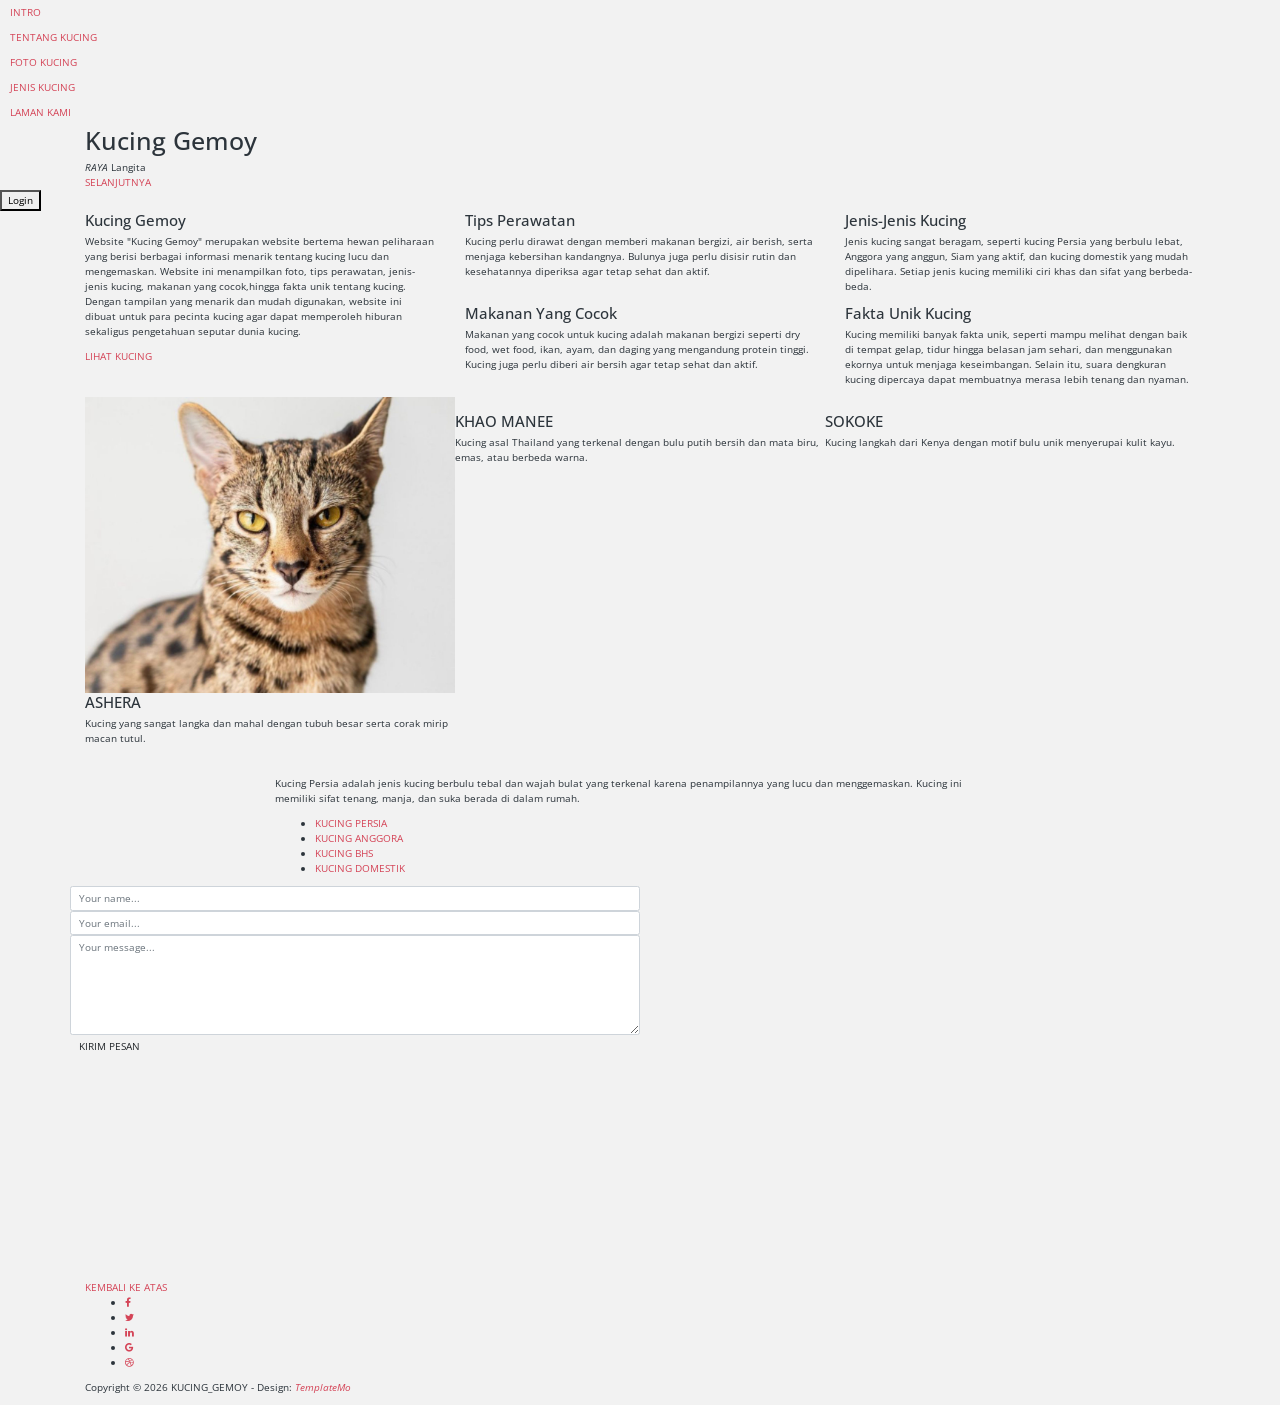
==== index.html @ 41a15242 "Update index.html" ====
<!DOCTYPE html>
<html>
    <head>
        <meta charset="utf-8">
        <meta http-equiv="X-UA-Compatible" content="IE=edge,chrome=1">
        <title>KUCING GEMOY</title>
        <meta name="description" content="">
        <meta name="viewport" content="width=device-width, initial-scale=1">
        <link rel="apple-touch-icon" href="apple-touch-icon.png">

        <link rel="stylesheet" href="css/bootstrap.min.css">
        <link rel="stylesheet" href="css/fontAwesome.css">
        <link rel="stylesheet" href="css/hero-slider.css">
        <link rel="stylesheet" href="css/templatemo-main.css">
        <link rel="stylesheet" href="css/owl-carousel.css">

        <link href="https://fonts.googleapis.com/css?family=Open+Sans:300,400,600,700,800" rel="stylesheet">

        <script src="js/vendor/modernizr-2.8.3-respond-1.4.2.min.js"></script>
    </head>
<!--
Vanilla Template
https://templatemo.com/tm-526-vanilla
-->
<body>

    <div class="fixed-side-navbar">
        <ul class="nav flex-column">
            <li class="nav-item"><a class="nav-link" href="#home"><span>INTRO</span></a></li>
            <li class="nav-item"><a class="nav-link" href="#services"><span>TENTANG KUCING</span></a></li>
            <li class="nav-item"><a class="nav-link" href="#portfolio"><span>FOTO KUCING</span></a></li>
            <li class="nav-item"><a class="nav-link" href="#our-story"><span>JENIS KUCING</span></a></li>
            <li class="nav-item"><a class="nav-link" href="#contact-us"><span>LAMAN KAMI</span></a></li>
        </ul>
    </div>

    <div class="parallax-content baner-content" id="home">
        <div class="container">
            <div class="first-content">
                <h1>Kucing Gemoy</h1>
                <span><em>RAYA</em> Langita </span>
                <div class="primary-button">
                    <a href="#services">SELANJUTNYA</a>
                </div>
            </div>
        </div>
    </div>

    <div id="authArea">
        <button onclick="goLogin()" class="nav-cta">Login</button>
    </div>


    <div class="service-content" id="services">
        <div class="container">
            <div class="row">
                <div class="col-md-4">
                    <div class="left-text">
                        <h4>Kucing Gemoy</h4>
                        <div class="line-dec"></div>
                        <p>Website "Kucing Gemoy" merupakan website bertema hewan peliharaan yang berisi berbagai informasi menarik tentang kucing lucu dan mengemaskan.
                        Website ini menampilkan foto, tips perawatan, jenis-jenis kucing, makanan yang cocok,hingga fakta unik tentang kucing. Dengan tampilan yang menarik dan mudah digunakan,
                        website ini dibuat untuk para pecinta kucing agar dapat memperoleh hiburan sekaligus pengetahuan seputar dunia kucing.</p>

                        <div class="primary-button">
                            <a href="#portfolio">LIHAT KUCING</a>
                        </div>
                    </div>
                </div>
                <div class="col-md-8">
                    <div class="row">
                        <div class="col-md-6">
                            <div class="service-item">
                                <h4>Tips Perawatan</h4>
                                <div class="line-dec"></div>
                                <p>Kucing perlu dirawat dengan memberi makanan bergizi, air berish, serta menjaga kebersihan kandangnya. Bulunya juga perlu disisir rutin dan kesehatannya diperiksa agar tetap sehat dan aktif.</p>
                            </div>
                        </div>
                        <div class="col-md-6">
                            <div class="service-item">
                                <h4>Jenis-Jenis Kucing</h4>
                                <div class="line-dec"></div>
                                <p>Jenis kucing sangat beragam, seperti kucing Persia yang berbulu lebat, Anggora yang anggun, Siam yang aktif, dan kucing domestik yang mudah dipelihara. Setiap jenis kucing memiliki ciri khas dan sifat yang berbeda-beda.</p>
                            </div>
                        </div>
                        <div class="col-md-6">
                            <div class="service-item">
                                <h4>Makanan Yang Cocok</h4>
                                <div class="line-dec"></div>
                                <p>Makanan yang cocok untuk kucing adalah makanan bergizi seperti dry food, wet food, ikan, ayam, dan daging yang mengandung protein tinggi. Kucing juga perlu diberi air bersih agar tetap sehat dan aktif.</p>
                            </div>
                        </div>
                        <div class="col-md-6">
                            <div class="service-item">
                                <h4>Fakta Unik Kucing</h4>
                                <div class="line-dec"></div>
                                <p>Kucing memiliki banyak fakta unik, seperti mampu melihat dengan baik di tempat gelap, tidur hingga belasan jam sehari, dan menggunakan ekornya untuk menjaga keseimbangan. Selain itu, suara dengkuran kucing dipercaya dapat membuatnya merasa lebih tenang dan nyaman.</p>
                            </div>
                        </div>
                    </div>
                </div>                
            </div>
        </div>
    </div>

    
    <div class="parallax-content projects-content" id="portfolio">
        <div class="container">
            <div class="row">
                <div class="col-md-12">
                    <div id="owl-testimonials" class="owl-carousel owl-theme">
                        <div class="item">
                            <div class="testimonials-item">
                                <a href="1st-big-item.jpg" data-lightbox="image-1"><img src="1st-item.jpg" alt=""></a>
                                <div class="text-content">
                                    <h4>ASHERA</h4>
                                    <span>Kucing yang sangat langka dan mahal dengan tubuh besar serta corak mirip macan tutul.</span>
                                </div>
                            </div>
                        </div>
                        <div class="item">
                            <div class="testimonials-item">
                                <a href="img/2nd-big-item.jpg" data-lightbox="image-1"><img src="img/2nd-item.jpg" alt=""></a>
                                <div class="text-content">
                                    <h4>KHAO MANEE</h4>
                                    <span>Kucing asal Thailand yang terkenal dengan bulu putih bersih dan mata biru, emas, atau berbeda warna.</span>
                                </div>
                            </div>
                        </div>
                        <div class="item">
                            <div class="testimonials-item">
                                <a href="img/3rd-big-item.jpg" data-lightbox="image-1"><img src="img/3rd-item.jpg" alt=""></a>
                                <div class="text-content">
                                    <h4>SOKOKE</h4>
                                    <span>Kucing langkah dari Kenya dengan motif bulu unik menyerupai kulit kayu.</span>
                                </div>
                            </div>
                        </div>
                        <div class="item">
                            <div class="testimonials-item">
                                <a href="img/4th-big-item.jpg" data-lightbox="image-1"><img src="img/4th-item.jpg" alt=""></a>
                                <div class="text-content">
                                    <h4>MERAH KALIMANTAN</h4>
                                    <span>Kucing liar endemik Kalimantan dengan bulu merah kecoklatan. Termasuk salah satu kucing paling langka di dunia dan sangat jarang terlihat.</span>
                                </div>
                            </div>
                        </div>
                        <div class="item">
                            <div class="testimonials-item">
                                <a href="img/5th-big-item.jpg" data-lightbox="image-1"><img src="img/5th-item.jpg" alt=""></a>
                                <div class="text-content">
                                    <h4>BUSOK RAAS</h4>
                                    <span>Kucing langka dari Pulau Raas, Madura. Ciri khasnya berbulu abu-abu kebiruan dan populasinya sangat sedikit.</span>
                                </div>
                            </div>
                        </div>
                        <div class="item">
                            <div class="testimonials-item">
                                <a href="img/6th-big-item.jpg" data-lightbox="image-1"><img src="img/6th-item.jpg" alt=""></a>
                                <div class="text-content">
                                    <h4>TURKISH VAN</h4>
                                    <span>Kucing asal Turki yang dikenal suka bermain air dan memiliki pola warna khas.</span>
                                </div>
                            </div>
                        </div>
                        <div class="item">
                            <div class="testimonials-item">
                                <a href="img/2nd-big-item.jpg" data-lightbox="image-1"><img src="img/2nd-item.jpg" alt=""></a>
                                <div class="text-content">
                                    <h4>KHAO MANEE</h4>
                                    <span>Kucing asal Thailand yang terkenal dengan bulu putih bersih dan mata biru, emas, atau berbeda warna.</span>
                                </div>
                            </div>
                        </div>
                        <div class="item">
                            <div class="testimonials-item">
                                <a href="img/1st-big-item.jpg" data-lightbox="image-1"><img src="img/1st-item.jpg" alt=""></a>
                                <div class="text-content">
                                    <h4>ASHERA</h4>
                                    <span>Kucing yang sangat langka dan mahal dengan tubuh besar serta corak mirip macan tutul.</span>
                                </div>
                            </div>
                        </div>
                    </div>
                </div>
            </div>
        </div>
    </div>


    <div class="tabs-content" id="our-story">
        <div class="container">
            <div class="row">
                <div class="col-md-8 mx-auto">
                    <div class="wrapper">
                    <section id="first-tab-group" class="tabgroup">
                      <div id="tab1">
                        <img src="img/1st-tab.jpg" alt="">
                        <p>Kucing Persia adalah jenis kucing berbulu tebal dan wajah bulat yang terkenal karena penampilannya yang lucu dan menggemaskan. Kucing ini memiliki sifat tenang, manja, dan suka berada di dalam rumah.</p>
                      </div>
                      <div id="tab2">
                        <img src="img/2nd-tab.jpg" alt="">
                        <p>Kucing Anggora adalah jenis kucing yang terkenal dengan bulunya yang panjang, halus, dan tubuhnya yang anggun. Kucing ini memiliki sifat aktif, manja, dan suka bermain sehingga banyak disukai pecinta kucing.</p>
                      </div>
                      <div id="tab3">
                        <img src="img/3rd-tab.jpg" alt="">
                        <p>Kucing ras British Shorthair adalah kucing berbadan gemuk dengan bulu pendek, tebal, dan wajah bulat yang menggemaskan. Kucing ini dikenal tenang, ramah, dan cocok dipelihara di rumah.</p>
                      </div>
                      <div id="tab4">
                        <img src="img/4th-tab.jpg" alt="">
                        <p>Kucing Domestik adalah kucing yang paling sering dipelihara di rumah dan memiliki berbagai warna serta pola bulu. Kucing ini dikenal aktif, mudah beradaptasi, dan ramah dengan manusia.</p>
                      </div>
                    </section>
                    <ul class="tabs clearfix" data-tabgroup="first-tab-group">
                      <li><a href="#tab1" class="active">KUCING PERSIA</a></li>
                      <li><a href="#tab2">KUCING ANGGORA</a></li>
                      <li><a href="#tab3">KUCING BHS</a></li>
                      <li><a href="#tab4">KUCING DOMESTIK</a></li>
                    </ul>
                    </div>
                </div>
            </div>
        </div>
    </div>


    <div class="parallax-content contact-content" id="contact-us">
        <div class="container">
            <div class="row">
                <div class="col-md-6">
                    <div class="contact-form">
                        <div class="row">
                            <form id="contact" action="" method="post">
                                <div class="row">
                                    <div class="col-md-12">
                                      <fieldset>
                                        <input name="name" type="text" class="form-control" id="name" placeholder="Your name..." required="">
                                      </fieldset>
                                    </div>
                                    <div class="col-md-12">
                                      <fieldset>
                                        <input name="email" type="email" class="form-control" id="email" placeholder="Your email..." required="">
                                      </fieldset>
                                    </div>
                                    <div class="col-md-12">
                                      <fieldset>
                                        <textarea name="message" rows="6" class="form-control" id="message" placeholder="Your message..." required=""></textarea>
                                      </fieldset>
                                    </div>
                                    <div class="col-md-12">
                                      <fieldset>
                                        <button type="submit" id="form-submit" class="btn">KIRIM PESAN</button>
                                      </fieldset>
                                    </div>
                                </div>
                            </form>
                        </div>
                    </div>
                </div>
                <div class="col-md-6">
                    <div class="map">
                    <!-- How to change your own map point
                           1. Go to Google Maps
                           2. Click on your location point
                           3. Click "Share" and choose "Embed map" tab
                           4. Copy only URL and paste it within the src="" field below
                    -->

                        <iframe src="https://www.google.com/maps/embed?pb=!1m18!1m12!1m3!1d1197183.8373802372!2d-1.9415093691103689!3d6.781986417238027!2m3!1f0!2f0!3f0!3m2!1i1024!2i768!4f13.1!3m3!1m2!1s0xfdb96f349e85efd%3A0xb8d1e0b88af1f0f5!2sKumasi+Central+Market!5e0!3m2!1sen!2sth!4v1532967884907" width="100%" height="390" frameborder="0" style="border:0" allowfullscreen></iframe>
                    </div>
                </div>
            </div>
        </div>
    </div>

    <footer>
        <div class="container">
            <div class="row">
                <div class="col-md-12">
                    <div class="primary-button">
                        <a href="#home">KEMBALI KE ATAS</a>
                    </div>
                    <ul>
                        <li><a href="#"><i class="fa fa-facebook"></i></a></li>
                        <li><a href="#"><i class="fa fa-twitter"></i></a></li>
                        <li><a href="#"><i class="fa fa-linkedin"></i></a></li>
                        <li><a href="#"><i class="fa fa-google"></i></a></li>
                        <li><a href="#"><i class="fa fa-dribbble"></i></a></li>
                    </ul>
                    <p>Copyright &copy; 2026 KUCING_GEMOY
            
            		- Design: <a rel="nofollow noopener" href="https://templatemo.com"><em>TemplateMo</em></a></p>
                </div>
            </div>
        </div>
    </footer>
    <script src="templatemo-



    <script src="https://ajax.googleapis.com/ajax/libs/jquery/1.11.2/jquery.min.js"></script>
    <script>window.jQuery || document.write('<script src="js/vendor/jquery-1.11.2.min.js"><\/script>')</script>
    <script src="js/vendor/bootstrap.min.js"></script>
    <script src="js/plugins.js"></script>
    <script src="js/main.js"></script>
    <script>
        function openCity(cityName) {
            var i;
            var x = document.getElementsByClassName("city");
            for (i = 0; i < x.length; i++) {
               x[i].style.display = "none";  
            }
            document.getElementById(cityName).style.display = "block";  
        }
    </script>

    <script>
        $(document).ready(function(){
          // Add smooth scrolling to all links
          $(".fixed-side-navbar a, .primary-button a").on('click', function(event) {

            // Make sure this.hash has a value before overriding default behavior
            if (this.hash !== "") {
              // Prevent default anchor click behavior
              event.preventDefault();

              // Store hash
              var hash = this.hash;

              // Using jQuery's animate() method to add smooth page scroll
              // The optional number (800) specifies the number of milliseconds it takes to scroll to the specified area
              $('html, body').animate({
                scrollTop: $(hash).offset().top
              }, 800, function(){
           
                // Add hash (#) to URL when done scrolling (default click behavior)
                window.location.hash = hash;
              });
            } // End if
          });
        });
    </script>
      <script src="login/js/welcome.js"></script>
</body>
</html>
---- css/hero-slider.css ----
/* -------------------------------- 

Primary style

-------------------------------- */
*, *::after, *::before {
  -webkit-box-sizing: border-box;
  -moz-box-sizing: border-box;
  box-sizing: border-box;
}

html {
  font-size: 62.5%;
}

body {
  font-family: "Open Sans", sans-serif;
  color: #2c343b;
  background-color: #f2f2f2;
}

a {
  color: #d44457;
  text-decoration: none;
}

img {
  max-width: 100%;
}

/* -------------------------------- 

Main Components 

-------------------------------- */
.cd-header {
  position: absolute;
  z-index: 2;
  top: 0;
  left: 0;
  width: 100%;
  height: 50px;
  background-color: #21272c;
  -webkit-font-smoothing: antialiased;
  -moz-osx-font-smoothing: grayscale;
}
@media only screen and (min-width: 768px) {
  .cd-header {
    height: 70px;
    background-color: transparent;
  }
}

#cd-logo {
  float: left;
  margin: 13px 0 0 5%;
}
#cd-logo img {
  display: block;
}
@media only screen and (min-width: 768px) {
  #cd-logo {
    margin: 23px 0 0 5%;
  }
}

.cd-primary-nav {
  /* mobile first - navigation hidden by default, triggered by tap/click on navigation icon */
  float: right;
  margin-right: 5%;
  width: 44px;
  height: 100%;
}
.cd-primary-nav ul {
  position: absolute;
  top: 0;
  left: 0;
  width: 100%;
  -webkit-transform: translateY(-100%);
  -moz-transform: translateY(-100%);
  -ms-transform: translateY(-100%);
  -o-transform: translateY(-100%);
  transform: translateY(-100%);
}
.cd-primary-nav ul.is-visible {
  box-shadow: 0 3px 8px rgba(0, 0, 0, 0.2);
  -webkit-transform: translateY(50px);
  -moz-transform: translateY(50px);
  -ms-transform: translateY(50px);
  -o-transform: translateY(50px);
  transform: translateY(50px);
}
.cd-primary-nav a {
  display: block;
  height: 50px;
  line-height: 50px;
  padding-left: 5%;
  background: #21272c;
  border-top: 1px solid #333c44;
  color: #ffffff;
}
@media only screen and (min-width: 768px) {
  .cd-primary-nav {
    /* reset navigation values */
    width: auto;
    height: auto;
    background: none;
  }
  .cd-primary-nav ul {
    position: static;
    width: auto;
    -webkit-transform: translateY(0);
    -moz-transform: translateY(0);
    -ms-transform: translateY(0);
    -o-transform: translateY(0);
    transform: translateY(0);
    line-height: 70px;
  }
  .cd-primary-nav ul.is-visible {
    -webkit-transform: translateY(0);
    -moz-transform: translateY(0);
    -ms-transform: translateY(0);
    -o-transform: translateY(0);
    transform: translateY(0);
  }
  .cd-primary-nav li {
    display: inline-block;
    margin-left: 1em;
  }
  .cd-primary-nav a {
    display: inline-block;
    height: auto;
    font-weight: 600;
    line-height: normal;
    background: transparent;
    padding: .6em 1em;
    border-top: none;
  }
}

/* -------------------------------- 

Slider

-------------------------------- */
.cd-hero {
  position: relative;
  -webkit-font-smoothing: antialiased;
  -moz-osx-font-smoothing: grayscale;
}

.cd-hero-slider {
  position: relative;
  height: 360px;
  overflow: hidden;
}
.cd-hero-slider li {
  position: absolute;
  top: 0;
  left: 0;
  width: 100%;
  height: 100%;
  -webkit-transform: translateX(100%);
  -moz-transform: translateX(100%);
  -ms-transform: translateX(100%);
  -o-transform: translateX(100%);
  transform: translateX(100%);
}
.cd-hero-slider li.selected {
  /* this is the visible slide */
  position: relative;
  -webkit-transform: translateX(0);
  -moz-transform: translateX(0);
  -ms-transform: translateX(0);
  -o-transform: translateX(0);
  transform: translateX(0);
}
.cd-hero-slider li.move-left {
  /* slide hidden on the left */
  -webkit-transform: translateX(-100%);
  -moz-transform: translateX(-100%);
  -ms-transform: translateX(-100%);
  -o-transform: translateX(-100%);
  transform: translateX(-100%);
}
.cd-hero-slider li.is-moving, .cd-hero-slider li.selected {
  /* the is-moving class is assigned to the slide which is moving outside the viewport */
  -webkit-transition: -webkit-transform 0.5s;
  -moz-transition: -moz-transform 0.5s;
  transition: transform 0.5s;
}
@media only screen and (min-width: 768px) {
  .cd-hero-slider {
    height: 500px;
  }
}
@media only screen and (min-width: 1170px) {
  .cd-hero-slider {
    height: 680px;
  }
}

/* -------------------------------- 

Single slide style

-------------------------------- */
.cd-hero-slider li {
  background-position: center center;
  background-size: cover;
  background-repeat: no-repeat;
}
.cd-hero-slider li:first-of-type {
  background-image: url(../img/slide_01.jpg);
}
.cd-hero-slider li:nth-of-type(2) {
  background-image: url(../img/slide_02.jpg);
}
.cd-hero-slider li:nth-of-type(3) {
  background-image: url(../img/slide_03.jpg);
}
.cd-hero-slider .cd-full-width,
.cd-hero-slider .cd-half-width {
  position: absolute;
  width: 100%;
  height: 100%;
  z-index: 1;
  left: 0;
  top: 0;
  /* this padding is used to align the text */
  padding-top: 80px;
  text-align: center;
  /* Force Hardware Acceleration in WebKit */
  -webkit-backface-visibility: hidden;
  backface-visibility: hidden;
  -webkit-transform: translateZ(0);
  -moz-transform: translateZ(0);
  -ms-transform: translateZ(0);
  -o-transform: translateZ(0);
  transform: translateZ(0);
}
.cd-hero-slider .cd-img-container {
  /* hide image on mobile device */
  display: none;
}
.cd-hero-slider .cd-img-container img {
  position: absolute;
  left: 50%;
  top: 50%;
  bottom: auto;
  right: auto;
  -webkit-transform: translateX(-50%) translateY(-50%);
  -moz-transform: translateX(-50%) translateY(-50%);
  -ms-transform: translateX(-50%) translateY(-50%);
  -o-transform: translateX(-50%) translateY(-50%);
  transform: translateX(-50%) translateY(-50%);
}
.cd-hero-slider .cd-bg-video-wrapper {
  /* hide video on mobile device */
  display: none;
  position: absolute;
  top: 0;
  left: 0;
  width: 100%;
  height: 100%;
  overflow: hidden;
}
.cd-hero-slider .cd-bg-video-wrapper video {
  /* you won't see this element in the html, but it will be injected using js */
  display: block;
  min-height: 100%;
  min-width: 100%;
  max-width: none;
  height: auto;
  width: auto;
  position: absolute;
  left: 50%;
  top: 50%;
  bottom: auto;
  right: auto;
  -webkit-transform: translateX(-50%) translateY(-50%);
  -moz-transform: translateX(-50%) translateY(-50%);
  -ms-transform: translateX(-50%) translateY(-50%);
  -o-transform: translateX(-50%) translateY(-50%);
  transform: translateX(-50%) translateY(-50%);
}
.cd-hero-slider h2, .cd-hero-slider p {
  text-shadow: 0 1px 3px rgba(0, 0, 0, 0.1);
  line-height: 1.2;
  margin: 0 auto 14px;
  color: #ffffff;
  width: 90%;
  max-width: 400px;
}
.cd-hero-slider h2 {
  font-size: 2.4rem;
}
.cd-hero-slider p {
  font-size: 1.4rem;
  line-height: 1.4;
}
.cd-hero-slider .cd-btn {
  display: inline-block;
  padding: 1.2em 1.4em;
  margin-top: .8em;
  background-color: rgba(212, 68, 87, 0.9);
  font-size: 1.3rem;
  font-weight: 700;
  letter-spacing: 1px;
  color: #ffffff;
  text-transform: uppercase;
  box-shadow: 0 3px 6px rgba(0, 0, 0, 0.1);
  -webkit-transition: background-color 0.2s;
  -moz-transition: background-color 0.2s;
  transition: background-color 0.2s;
}
.cd-hero-slider .cd-btn.secondary {
  background-color: rgba(22, 26, 30, 0.8);
}
.cd-hero-slider .cd-btn:nth-of-type(2) {
  margin-left: 1em;
}
.no-touch .cd-hero-slider .cd-btn:hover {
  background-color: #d44457;
}
.no-touch .cd-hero-slider .cd-btn.secondary:hover {
  background-color: #161a1e;
}
@media only screen and (min-width: 768px) {
  .cd-hero-slider .cd-full-width,
  .cd-hero-slider .cd-half-width {
    padding-top: 150px;
  }
  .cd-hero-slider .cd-bg-video-wrapper {
    display: block;
  }
  .cd-hero-slider .cd-half-width {
    width: 45%;
  }
  .cd-hero-slider .cd-half-width:first-of-type {
    left: 5%;
  }
  .cd-hero-slider .cd-half-width:nth-of-type(2) {
    right: 5%;
    left: auto;
  }
  .cd-hero-slider .cd-img-container {
    display: block;
  }
  .cd-hero-slider h2, .cd-hero-slider p {
    max-width: 520px;
  }
  .cd-hero-slider h2 {
    font-size: 2.4em;
    font-weight: 300;
  }
  .cd-hero-slider .cd-btn {
    font-size: 1.4rem;
  }
}
@media only screen and (min-width: 1170px) {
  .cd-hero-slider .cd-full-width,
  .cd-hero-slider .cd-half-width {
    padding-top: 250px;
  }
  .cd-hero-slider h2, .cd-hero-slider p {
    margin-bottom: 20px;
  }
  .cd-hero-slider h2 {
    font-size: 3.2em;
  }
  .cd-hero-slider p {
    font-size: 1.6rem;
  }
}

/* -------------------------------- 

Single slide animation

-------------------------------- */
@media only screen and (min-width: 768px) {
  .cd-hero-slider .cd-half-width {
    opacity: 0;
    -webkit-transform: translateX(40px);
    -moz-transform: translateX(40px);
    -ms-transform: translateX(40px);
    -o-transform: translateX(40px);
    transform: translateX(40px);
  }
  .cd-hero-slider .move-left .cd-half-width {
    -webkit-transform: translateX(-40px);
    -moz-transform: translateX(-40px);
    -ms-transform: translateX(-40px);
    -o-transform: translateX(-40px);
    transform: translateX(-40px);
  }
  .cd-hero-slider .selected .cd-half-width {
    /* this is the visible slide */
    opacity: 1;
    -webkit-transform: translateX(0);
    -moz-transform: translateX(0);
    -ms-transform: translateX(0);
    -o-transform: translateX(0);
    transform: translateX(0);
  }
  .cd-hero-slider .is-moving .cd-half-width {
    /* this is the slide moving outside the viewport 
    wait for the end of the transition on the <li> parent before set opacity to 0 and translate to 40px/-40px */
    -webkit-transition: opacity 0s 0.5s, -webkit-transform 0s 0.5s;
    -moz-transition: opacity 0s 0.5s, -moz-transform 0s 0.5s;
    transition: opacity 0s 0.5s, transform 0s 0.5s;
  }
  .cd-hero-slider li.selected.from-left .cd-half-width:nth-of-type(2),
  .cd-hero-slider li.selected.from-right .cd-half-width:first-of-type {
    /* this is the selected slide - different animation if it's entering from left or right */
    -webkit-transition: opacity 0.4s 0.2s, -webkit-transform 0.5s 0.2s;
    -moz-transition: opacity 0.4s 0.2s, -moz-transform 0.5s 0.2s;
    transition: opacity 0.4s 0.2s, transform 0.5s 0.2s;
  }
  .cd-hero-slider li.selected.from-left .cd-half-width:first-of-type,
  .cd-hero-slider li.selected.from-right .cd-half-width:nth-of-type(2) {
    /* this is the selected slide - different animation if it's entering from left or right */
    -webkit-transition: opacity 0.4s 0.4s, -webkit-transform 0.5s 0.4s;
    -moz-transition: opacity 0.4s 0.4s, -moz-transform 0.5s 0.4s;
    transition: opacity 0.4s 0.4s, transform 0.5s 0.4s;
  }
  .cd-hero-slider .cd-full-width h2,
  .cd-hero-slider .cd-full-width p,
  .cd-hero-slider .cd-full-width .cd-btn {
    opacity: 0;
    -webkit-transform: translateX(100px);
    -moz-transform: translateX(100px);
    -ms-transform: translateX(100px);
    -o-transform: translateX(100px);
    transform: translateX(100px);
  }
  .cd-hero-slider .move-left .cd-full-width h2,
  .cd-hero-slider .move-left .cd-full-width p,
  .cd-hero-slider .move-left .cd-full-width .cd-btn {
    opacity: 0;
    -webkit-transform: translateX(-100px);
    -moz-transform: translateX(-100px);
    -ms-transform: translateX(-100px);
    -o-transform: translateX(-100px);
    transform: translateX(-100px);
  }
  .cd-hero-slider .selected .cd-full-width h2,
  .cd-hero-slider .selected .cd-full-width p,
  .cd-hero-slider .selected .cd-full-width .cd-btn {
    /* this is the visible slide */
    opacity: 1;
    -webkit-transform: translateX(0);
    -moz-transform: translateX(0);
    -ms-transform: translateX(0);
    -o-transform: translateX(0);
    transform: translateX(0);
  }
  .cd-hero-slider li.is-moving .cd-full-width h2,
  .cd-hero-slider li.is-moving .cd-full-width p,
  .cd-hero-slider li.is-moving .cd-full-width .cd-btn {
    /* this is the slide moving outside the viewport 
    wait for the end of the transition on the li parent before set opacity to 0 and translate to 100px/-100px */
    -webkit-transition: opacity 0s 0.5s, -webkit-transform 0s 0.5s;
    -moz-transition: opacity 0s 0.5s, -moz-transform 0s 0.5s;
    transition: opacity 0s 0.5s, transform 0s 0.5s;
  }
  .cd-hero-slider li.selected h2 {
    -webkit-transition: opacity 0.4s 0.2s, -webkit-transform 0.5s 0.2s;
    -moz-transition: opacity 0.4s 0.2s, -moz-transform 0.5s 0.2s;
    transition: opacity 0.4s 0.2s, transform 0.5s 0.2s;
  }
  .cd-hero-slider li.selected p {
    -webkit-transition: opacity 0.4s 0.3s, -webkit-transform 0.5s 0.3s;
    -moz-transition: opacity 0.4s 0.3s, -moz-transform 0.5s 0.3s;
    transition: opacity 0.4s 0.3s, transform 0.5s 0.3s;
  }
  .cd-hero-slider li.selected .cd-btn {
    -webkit-transition: opacity 0.4s 0.4s, -webkit-transform 0.5s 0.4s, background-color 0.2s 0s;
    -moz-transition: opacity 0.4s 0.4s, -moz-transform 0.5s 0.4s, background-color 0.2s 0s;
    transition: opacity 0.4s 0.4s, transform 0.5s 0.4s, background-color 0.2s 0s;
  }
}
/* -------------------------------- 

Slider navigation

-------------------------------- */
.cd-slider-nav {
  display: none;
  position: absolute;
  width: 100%;
  bottom: 0;
  z-index: 2;
  text-align: center;
  height: 55px;
  background-color: rgba(0, 1, 1, 0.5);
}
.cd-slider-nav nav, .cd-slider-nav ul, .cd-slider-nav li, .cd-slider-nav a {
  height: 100%;
}
.cd-slider-nav nav {
  display: inline-block;
  position: relative;
}
.cd-slider-nav .cd-marker {
  position: absolute;
  bottom: 0;
  left: 0;
  width: 60px;
  height: 100%;
  color: #d44457;
  background-color: #ffffff;
  box-shadow: inset 0 2px 0 currentColor;
  -webkit-transition: -webkit-transform 0.2s, box-shadow 0.2s;
  -moz-transition: -moz-transform 0.2s, box-shadow 0.2s;
  transition: transform 0.2s, box-shadow 0.2s;
}
.cd-slider-nav .cd-marker.item-2 {
  -webkit-transform: translateX(100%);
  -moz-transform: translateX(100%);
  -ms-transform: translateX(100%);
  -o-transform: translateX(100%);
  transform: translateX(100%);
}
.cd-slider-nav .cd-marker.item-3 {
  -webkit-transform: translateX(200%);
  -moz-transform: translateX(200%);
  -ms-transform: translateX(200%);
  -o-transform: translateX(200%);
  transform: translateX(200%);
}
.cd-slider-nav .cd-marker.item-4 {
  -webkit-transform: translateX(300%);
  -moz-transform: translateX(300%);
  -ms-transform: translateX(300%);
  -o-transform: translateX(300%);
  transform: translateX(300%);
}
.cd-slider-nav .cd-marker.item-5 {
  -webkit-transform: translateX(400%);
  -moz-transform: translateX(400%);
  -ms-transform: translateX(400%);
  -o-transform: translateX(400%);
  transform: translateX(400%);
}
.cd-slider-nav ul::after {
  clear: both;
  content: "";
  display: table;
}
.cd-slider-nav li {
  display: inline-block;
  width: 60px;
  float: left;
}
.cd-slider-nav li.selected a {
  color: #2c343b;
}
.no-touch .cd-slider-nav li.selected a:hover {
  background-color: transparent;
}
.cd-slider-nav a {
  display: block;
  position: relative;
  padding-top: 35px;
  font-size: 1rem;
  font-weight: 700;
  color: #a8b4be;
  -webkit-transition: background-color 0.2s;
  -moz-transition: background-color 0.2s;
  transition: background-color 0.2s;
}
.cd-slider-nav a::before {
  content: '';
  position: absolute;
  width: 24px;
  height: 24px;
  top: 8px;
  left: 50%;
  right: auto;
  -webkit-transform: translateX(-50%);
  -moz-transform: translateX(-50%);
  -ms-transform: translateX(-50%);
  -o-transform: translateX(-50%);
  transform: translateX(-50%);
}
.no-touch .cd-slider-nav a:hover {
  background-color: rgba(0, 1, 1, 0.5);
}
.cd-slider-nav li:first-of-type a::before {
  background-position: 0 0;
}
.cd-slider-nav li.selected:first-of-type a::before {
  background-position: 0 -24px;
}
.cd-slider-nav li:nth-of-type(2) a::before {
  background-position: -24px 0;
}
.cd-slider-nav li.selected:nth-of-type(2) a::before {
  background-position: -24px -24px;
}
.cd-slider-nav li:nth-of-type(3) a::before {
  background-position: -48px 0;
}
.cd-slider-nav li.selected:nth-of-type(3) a::before {
  background-position: -48px -24px;
}
.cd-slider-nav li:nth-of-type(4) a::before {
  background-position: -72px 0;
}
.cd-slider-nav li.selected:nth-of-type(4) a::before {
  background-position: -72px -24px;
}
.cd-slider-nav li:nth-of-type(5) a::before {
  background-position: -96px 0;
}
.cd-slider-nav li.selected:nth-of-type(5) a::before {
  background-position: -96px -24px;
}
@media only screen and (min-width: 768px) {
  .cd-slider-nav {
    height: 80px;
  }
  .cd-slider-nav .cd-marker,
  .cd-slider-nav li {
    width: 95px;
  }
  .cd-slider-nav a {
    padding-top: 48px;
    font-size: 1.1rem;
    text-transform: uppercase;
  }
  .cd-slider-nav a::before {
    top: 18px;
  }
}

/* -------------------------------- 

Main content

-------------------------------- */
.cd-main-content {
  width: 90%;
  max-width: 768px;
  margin: 0 auto;
  padding: 2em 0;
}
.cd-main-content p {
  font-size: 1.4rem;
  line-height: 1.8;
  color: #999999;
  margin: 2em 0;
}
@media only screen and (min-width: 1170px) {
  .cd-main-content {
    padding: 3em 0;
  }
  .cd-main-content p {
    font-size: 1.6rem;
  }
}

/* -------------------------------- 

Javascript disabled

-------------------------------- */
.no-js .cd-hero-slider li {
  display: none;
}
.no-js .cd-hero-slider li.selected {
  display: block;
}

.no-js .cd-slider-nav {
  display: none;
}
---- css/owl-carousel.css ----
/* 
 *  Core Owl Carousel CSS File
 *  v1.3.3
 */

/* clearfix */
.owl-carousel .owl-wrapper:after {
  content: ".";
  display: block;
  clear: both;
  visibility: hidden;
  line-height: 0;
  height: 0;
}
/* display none until init */
.owl-carousel{
  display: none;
  position: relative;
  width: 100%;
  -ms-touch-action: pan-y;
}
.owl-carousel .owl-wrapper{
  display: none;
  position: relative;
  -webkit-transform: translate3d(0px, 0px, 0px);
}
.owl-carousel .owl-wrapper-outer{
  overflow: hidden;
  position: relative;
  width: 100%;
}
.owl-carousel .owl-wrapper-outer.autoHeight{
  -webkit-transition: height 500ms ease-in-out;
  -moz-transition: height 500ms ease-in-out;
  -ms-transition: height 500ms ease-in-out;
  -o-transition: height 500ms ease-in-out;
  transition: height 500ms ease-in-out;
}
  
.owl-carousel .owl-item{
  float: left;
}

.owl-controls {
  @media (max-width: @screen-sm-max) {
    top: -120px;
  }
  top: -200px;
  width: 100%;
  text-align: center;
  display: inline-block;
}

.owl-controls a {
  color: #336699;
}

.owl-controls a:hover {
  color: #336699;
}

.owl-controls .bg-prev {
  position: absolute;
  z-index: 1;
  width: 50px;
  height: 50px;
  z-index:10; 
  background:#fff; 
  border: 1px solid #336699;
  -webkit-transform: rotate(45deg);
  -moz-transform: rotate(45deg);
  -ms-transform: rotate(45deg);
  -o-transform: rotate(45deg);
  transform: rotate(45deg);
}

.owl-controls .bg-prev:before{
  content:""; 
  display:block; 
  position:absolute; 
  z-index:-1; 
  top:3px; 
  left:3px; 
  right:3px; 
  bottom:3px; 
  border:2px solid #336699
}

.owl-controls .prev {
  left: 15px;
  z-index: 11;
  position: absolute; 
  width: 50px;
  height: 50px;
  line-height: 32px;
}

.owl-controls .prev.active {
  background-image: none;
  outline: 0;
  -webkit-box-shadow: none;
          box-shadow: none;
}

.owl-controls .prev:active {
  background-image: none;
  outline: 0;
  -webkit-box-shadow: none;
          box-shadow: none;
}

.owl-controls .bg-next {
  position: absolute;
  float: right;
  z-index: 1;
  width: 50px;
  height: 50px;
  position:relative; 
  z-index:10; 
  background:#fff; 
  border: 1px solid #336699;
  -webkit-transform: rotate(45deg);
  -moz-transform: rotate(45deg);
  -ms-transform: rotate(45deg);
  -o-transform: rotate(45deg);
  transform: rotate(45deg);
}

.owl-controls .bg-next:before{
  content:""; 
  display:block; 
  position:absolute; 
  z-index:-1; 
  top:3px; 
  left:3px; 
  right:3px; 
  bottom:3px; 
  border:2px solid #336699
}

.owl-controls .next {
  right: 15px;
  z-index: 11;
  position: absolute; 
  width: 50px;
  height: 50px;
  line-height: 32px;
}

.owl-controls .next.active {
  background-image: none;
  outline: 0;
  -webkit-box-shadow: none;
          box-shadow: none;
}

.owl-controls .next:active {
  background-image: none;
  outline: 0;
  -webkit-box-shadow: none;
          box-shadow: none;
}


.owl-theme .owl-controls .owl-page{
  cursor: pointer;
  display: inline-block;
  zoom: 1;
  *display: inline;/*IE7 life-saver */
}
.owl-theme .owl-controls .owl-page a{
  display: block;
  width: 12px;
  height: 12px;
  margin: 0px 5px;
  filter: Alpha(Opacity=50);/*IE7 fix*/
  opacity: 0.5;
  -webkit-border-radius: 20px;
  -moz-border-radius: 20px;
  border-radius: 20px;
  background: transparent;
  border: 2px solid #888;
}

.owl-theme .owl-controls .owl-page.active span,
.owl-theme .owl-controls.clickable .owl-page:hover span{
  filter: Alpha(Opacity=100);/*IE7 fix*/
  opacity: 1;
  display: inline-block;
}
.owl-controls {
  -webkit-user-select: none;
  -khtml-user-select: none;
  -moz-user-select: none;
  -ms-user-select: none;
  user-select: none;
  -webkit-tap-highlight-color: rgba(0, 0, 0, 0);
}

/* fix */
.owl-carousel  .owl-wrapper,
.owl-carousel  .owl-item{
  -webkit-backface-visibility: hidden;
  -moz-backface-visibility:    hidden;
  -ms-backface-visibility:     hidden;
  -webkit-transform: translate3d(0,0,0);
  -moz-transform: translate3d(0,0,0);
  -ms-transform: translate3d(0,0,0);
}
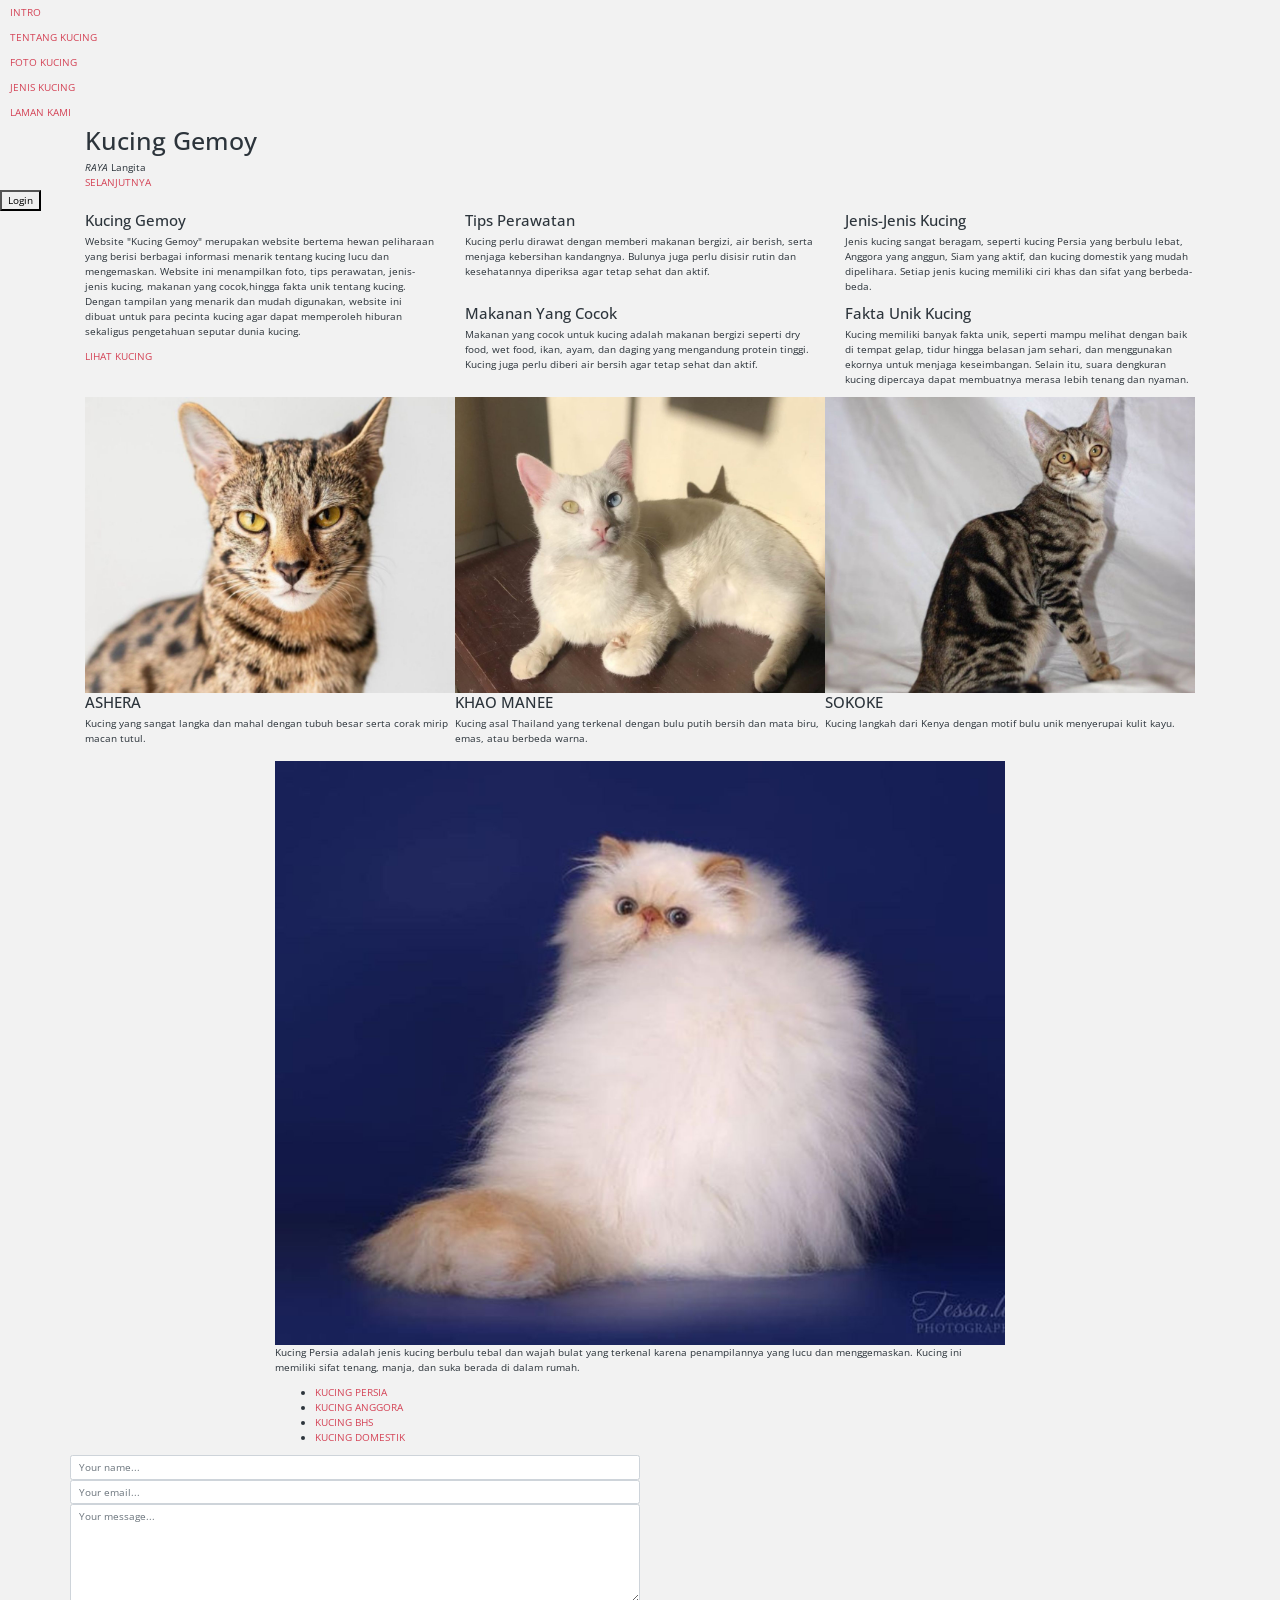
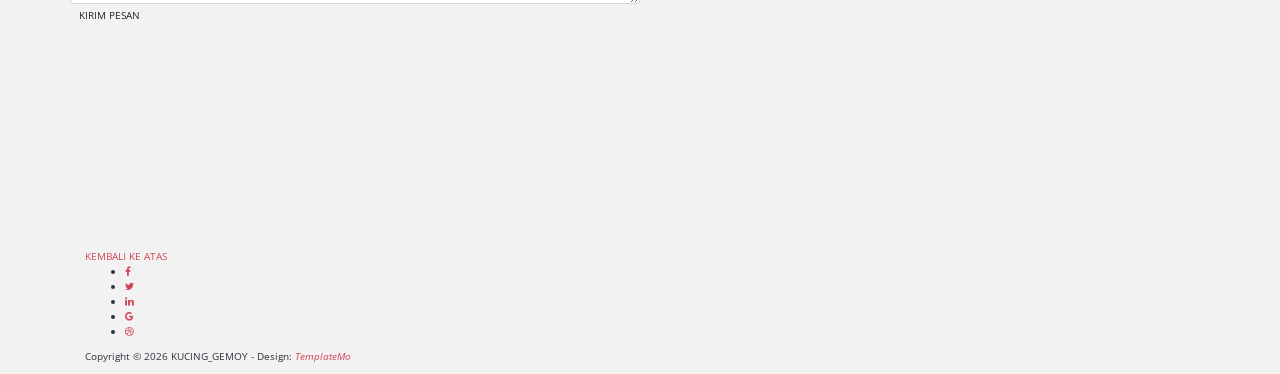
==== commit bbb4125b: "Update index.html" ====
--- a/index.html
+++ b/index.html
@@ -120,7 +120,7 @@
                         </div>
                         <div class="item">
                             <div class="testimonials-item">
-                                <a href="img/2nd-big-item.jpg" data-lightbox="image-1"><img src="img/2nd-item.jpg" alt=""></a>
+                                <a href="2nd-big-item.jpg" data-lightbox="image-1"><img src="2nd-item.jpg" alt=""></a>
                                 <div class="text-content">
                                     <h4>KHAO MANEE</h4>
                                     <span>Kucing asal Thailand yang terkenal dengan bulu putih bersih dan mata biru, emas, atau berbeda warna.</span>
@@ -129,7 +129,7 @@
                         </div>
                         <div class="item">
                             <div class="testimonials-item">
-                                <a href="img/3rd-big-item.jpg" data-lightbox="image-1"><img src="img/3rd-item.jpg" alt=""></a>
+                                <a href="3rd-big-item.jpg" data-lightbox="image-1"><img src="3rd-item.jpg" alt=""></a>
                                 <div class="text-content">
                                     <h4>SOKOKE</h4>
                                     <span>Kucing langkah dari Kenya dengan motif bulu unik menyerupai kulit kayu.</span>
@@ -138,7 +138,7 @@
                         </div>
                         <div class="item">
                             <div class="testimonials-item">
-                                <a href="img/4th-big-item.jpg" data-lightbox="image-1"><img src="img/4th-item.jpg" alt=""></a>
+                                <a href="4th-big-item.jpg" data-lightbox="image-1"><img src="4th-item.jpg" alt=""></a>
                                 <div class="text-content">
                                     <h4>MERAH KALIMANTAN</h4>
                                     <span>Kucing liar endemik Kalimantan dengan bulu merah kecoklatan. Termasuk salah satu kucing paling langka di dunia dan sangat jarang terlihat.</span>
@@ -147,7 +147,7 @@
                         </div>
                         <div class="item">
                             <div class="testimonials-item">
-                                <a href="img/5th-big-item.jpg" data-lightbox="image-1"><img src="img/5th-item.jpg" alt=""></a>
+                                <a href="5th-big-item.jpg" data-lightbox="image-1"><img src="5th-item.jpg" alt=""></a>
                                 <div class="text-content">
                                     <h4>BUSOK RAAS</h4>
                                     <span>Kucing langka dari Pulau Raas, Madura. Ciri khasnya berbulu abu-abu kebiruan dan populasinya sangat sedikit.</span>
@@ -156,7 +156,7 @@
                         </div>
                         <div class="item">
                             <div class="testimonials-item">
-                                <a href="img/6th-big-item.jpg" data-lightbox="image-1"><img src="img/6th-item.jpg" alt=""></a>
+                                <a href="6th-big-item.jpg" data-lightbox="image-1"><img src="6th-item.jpg" alt=""></a>
                                 <div class="text-content">
                                     <h4>TURKISH VAN</h4>
                                     <span>Kucing asal Turki yang dikenal suka bermain air dan memiliki pola warna khas.</span>
@@ -165,7 +165,7 @@
                         </div>
                         <div class="item">
                             <div class="testimonials-item">
-                                <a href="img/2nd-big-item.jpg" data-lightbox="image-1"><img src="img/2nd-item.jpg" alt=""></a>
+                                <a href="2nd-big-item.jpg" data-lightbox="image-1"><img src="2nd-item.jpg" alt=""></a>
                                 <div class="text-content">
                                     <h4>KHAO MANEE</h4>
                                     <span>Kucing asal Thailand yang terkenal dengan bulu putih bersih dan mata biru, emas, atau berbeda warna.</span>
@@ -174,7 +174,7 @@
                         </div>
                         <div class="item">
                             <div class="testimonials-item">
-                                <a href="img/1st-big-item.jpg" data-lightbox="image-1"><img src="img/1st-item.jpg" alt=""></a>
+                                <a href="1st-big-item.jpg" data-lightbox="image-1"><img src="1st-item.jpg" alt=""></a>
                                 <div class="text-content">
                                     <h4>ASHERA</h4>
                                     <span>Kucing yang sangat langka dan mahal dengan tubuh besar serta corak mirip macan tutul.</span>
@@ -195,19 +195,19 @@
                     <div class="wrapper">
                     <section id="first-tab-group" class="tabgroup">
                       <div id="tab1">
-                        <img src="img/1st-tab.jpg" alt="">
+                        <img src="1st-tab.jpg" alt="">
                         <p>Kucing Persia adalah jenis kucing berbulu tebal dan wajah bulat yang terkenal karena penampilannya yang lucu dan menggemaskan. Kucing ini memiliki sifat tenang, manja, dan suka berada di dalam rumah.</p>
                       </div>
                       <div id="tab2">
-                        <img src="img/2nd-tab.jpg" alt="">
+                        <img src="2nd-tab.jpg" alt="">
                         <p>Kucing Anggora adalah jenis kucing yang terkenal dengan bulunya yang panjang, halus, dan tubuhnya yang anggun. Kucing ini memiliki sifat aktif, manja, dan suka bermain sehingga banyak disukai pecinta kucing.</p>
                       </div>
                       <div id="tab3">
-                        <img src="img/3rd-tab.jpg" alt="">
+                        <img src="3rd-tab.jpg" alt="">
                         <p>Kucing ras British Shorthair adalah kucing berbadan gemuk dengan bulu pendek, tebal, dan wajah bulat yang menggemaskan. Kucing ini dikenal tenang, ramah, dan cocok dipelihara di rumah.</p>
                       </div>
                       <div id="tab4">
-                        <img src="img/4th-tab.jpg" alt="">
+                        <img src="4th-tab.jpg" alt="">
                         <p>Kucing Domestik adalah kucing yang paling sering dipelihara di rumah dan memiliki berbagai warna serta pola bulu. Kucing ini dikenal aktif, mudah beradaptasi, dan ramah dengan manusia.</p>
                       </div>
                     </section>
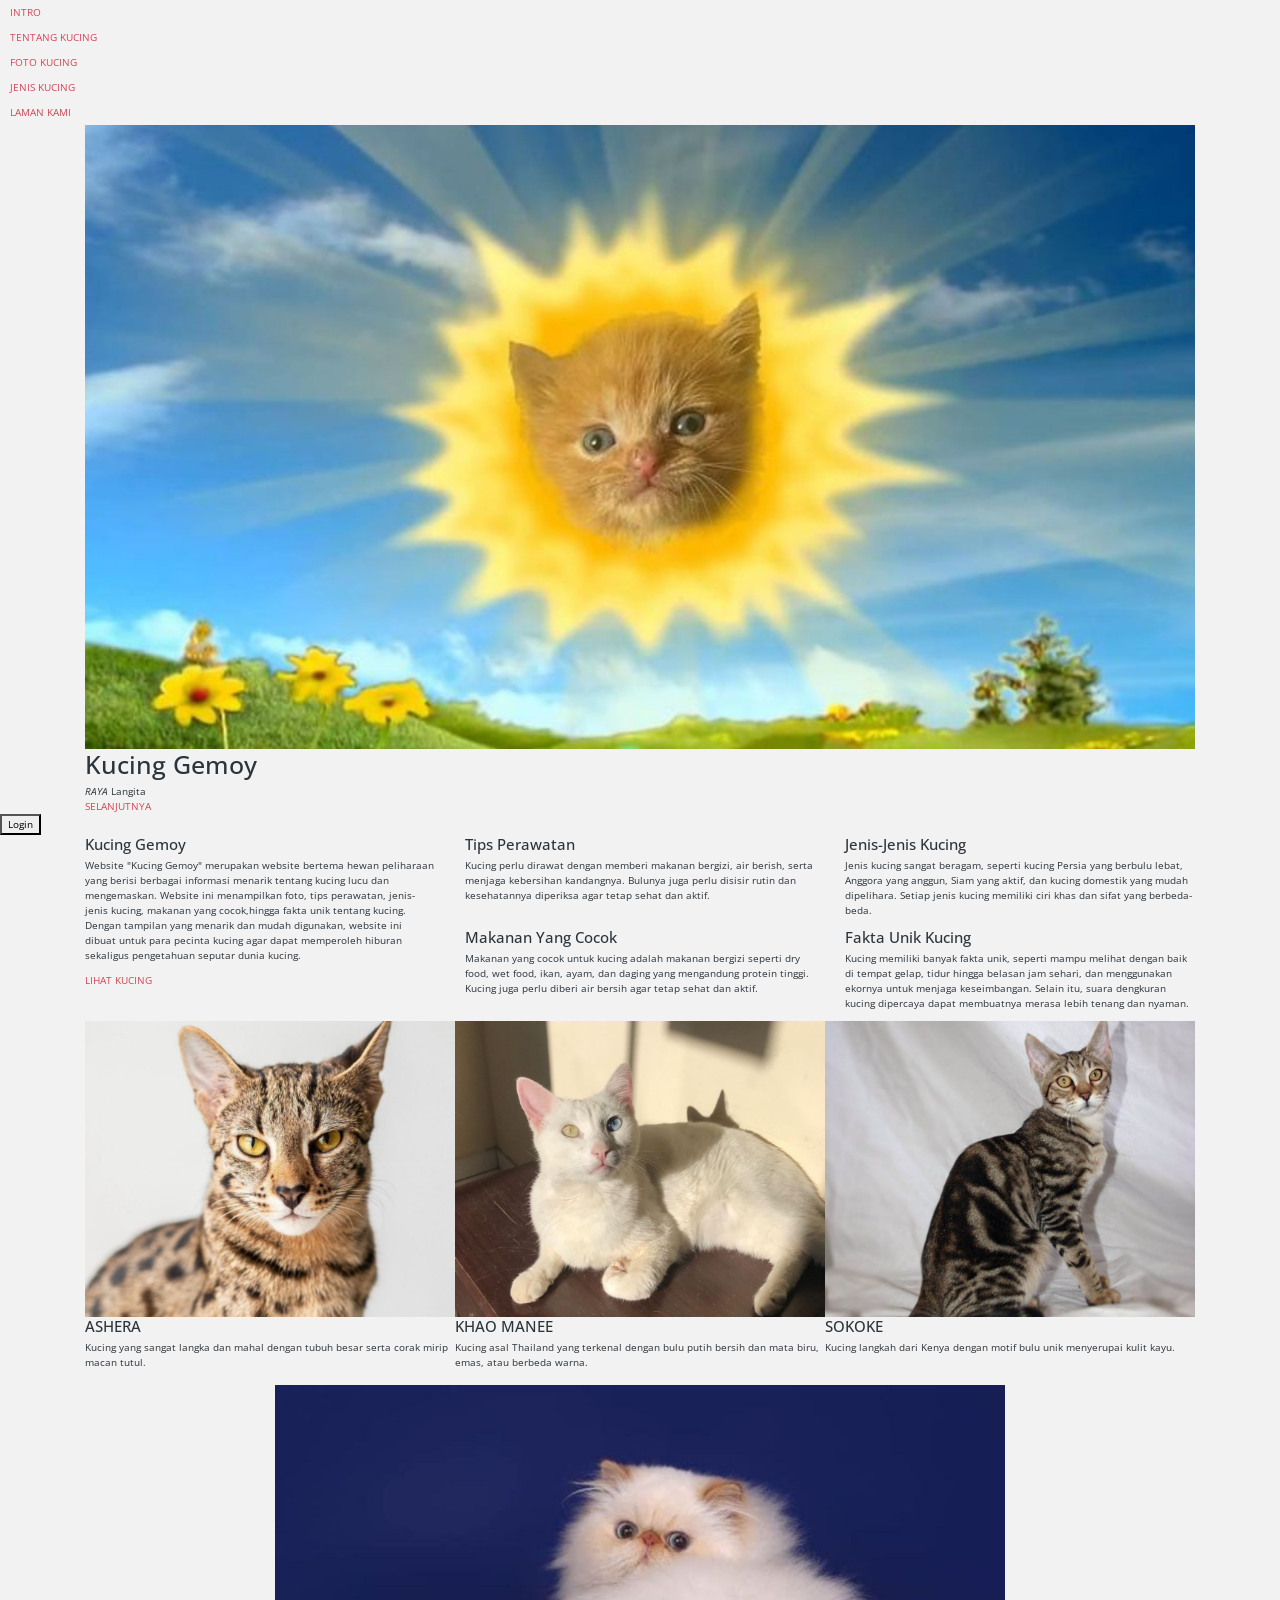
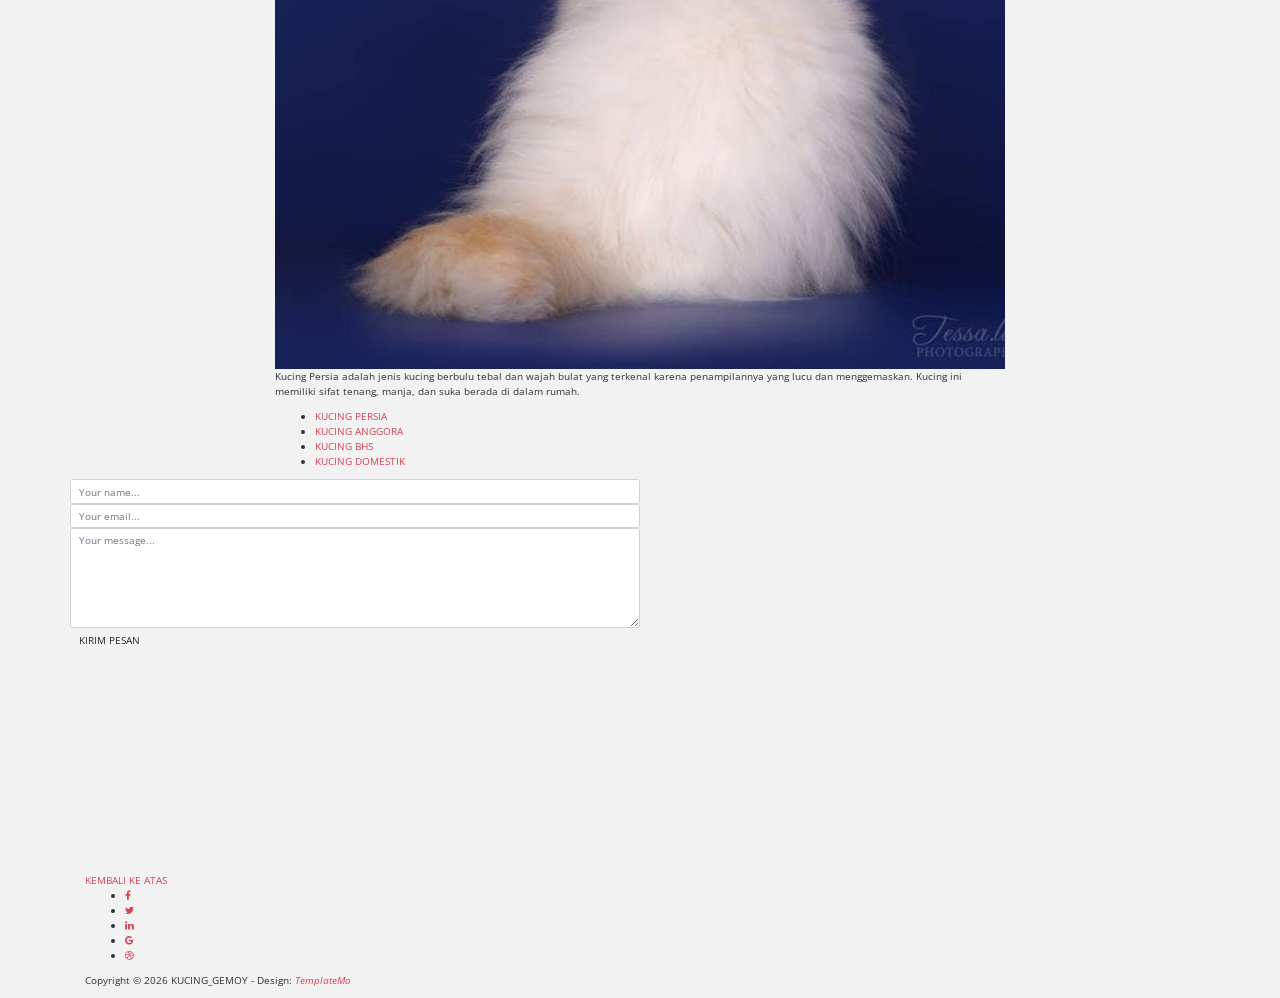
==== commit ea6e9c79: "Update index.html" ====
--- a/index.html
+++ b/index.html
@@ -36,6 +36,7 @@
 
     <div class="parallax-content baner-content" id="home">
         <div class="container">
+            <a href="1st-section.jpg" data-lightbox="image-1"><img src="1st-section.jpg" alt=""></a>
             <div class="first-content">
                 <h1>Kucing Gemoy</h1>
                 <span><em>RAYA</em> Langita </span>
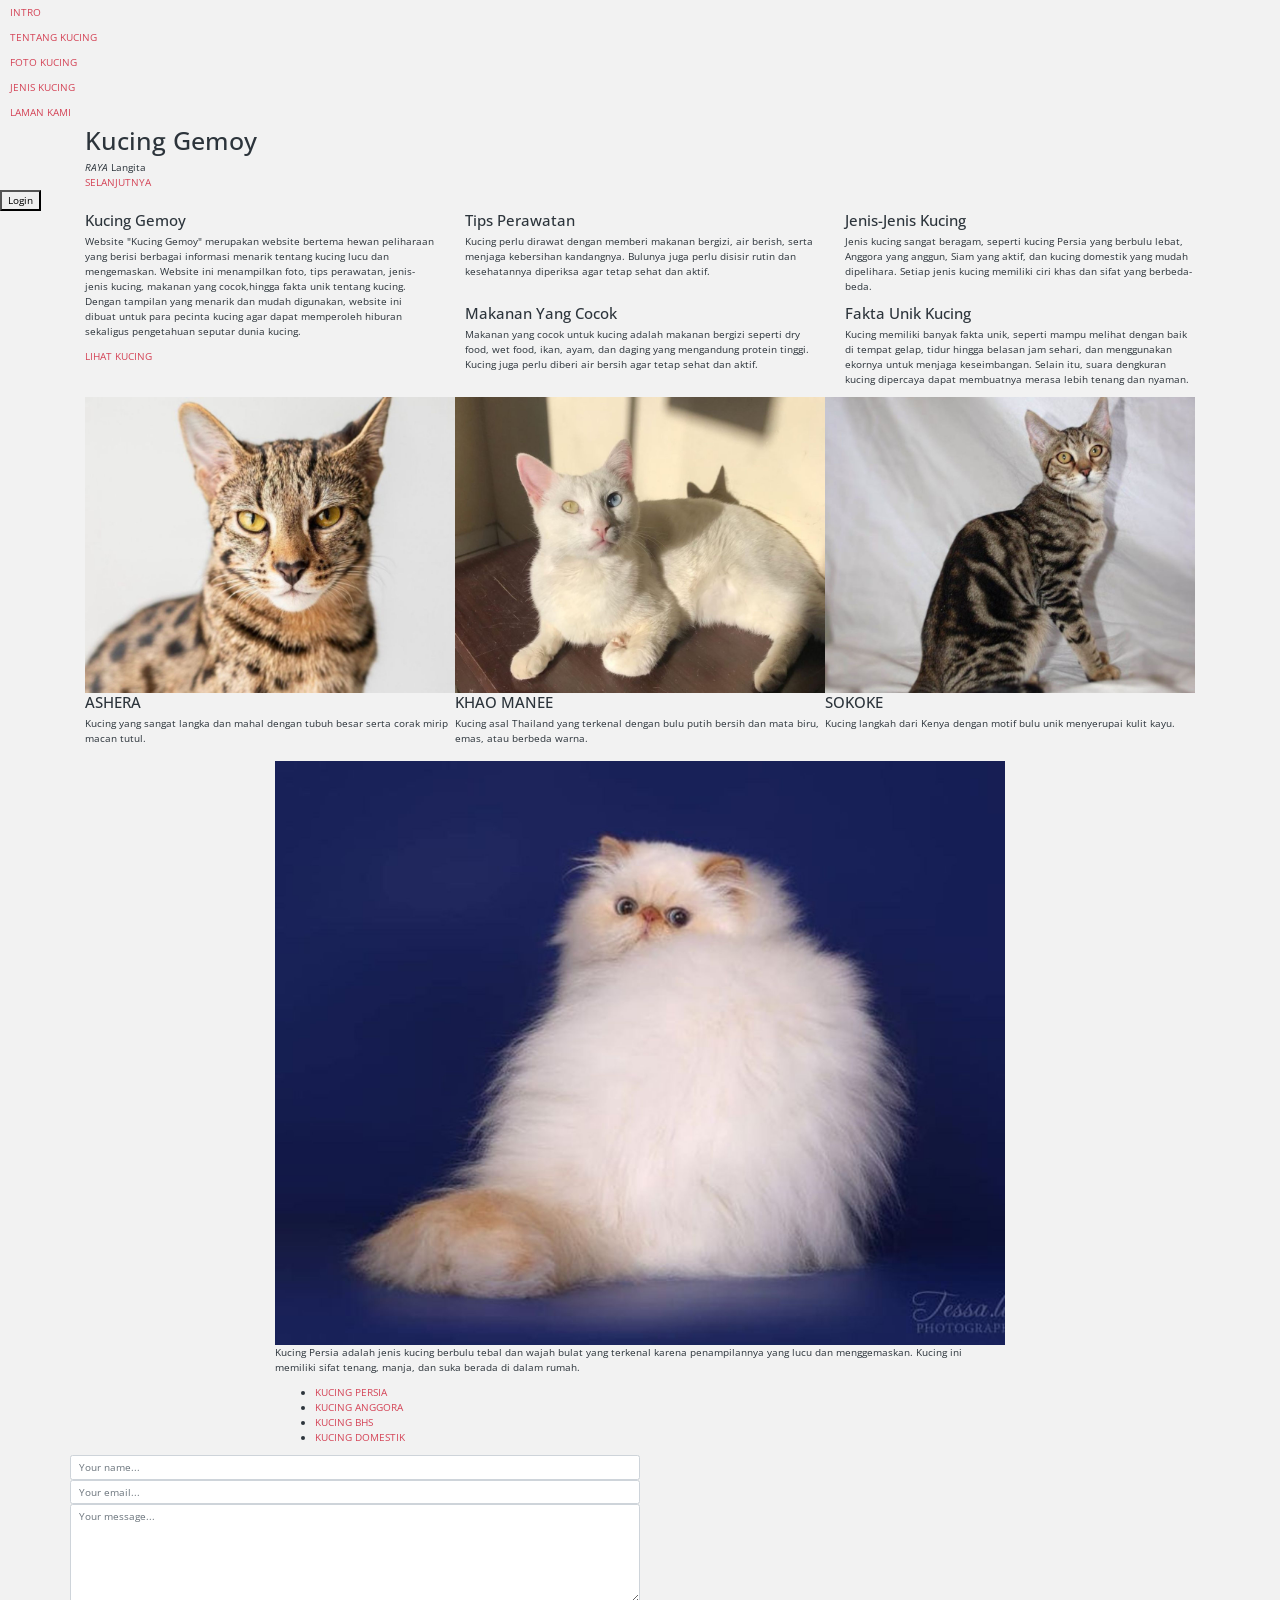
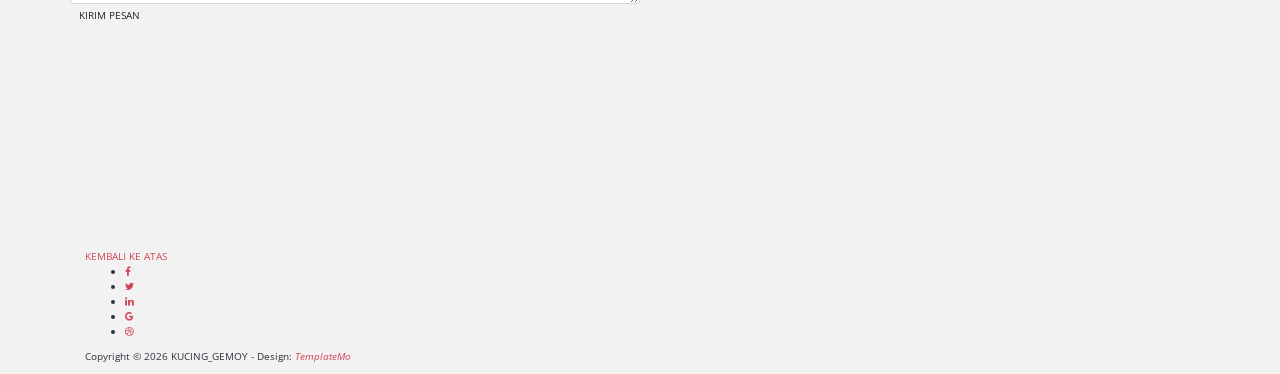
==== commit 7bd66c3f: "Update index.html" ====
--- a/index.html
+++ b/index.html
@@ -36,7 +36,7 @@
 
     <div class="parallax-content baner-content" id="home">
         <div class="container">
-            <a href="1st-section.jpg" data-lightbox="image-1"><img src="1st-section.jpg" alt=""></a>
+            <a href="1st-section.jpg"></a>
             <div class="first-content">
                 <h1>Kucing Gemoy</h1>
                 <span><em>RAYA</em> Langita </span>
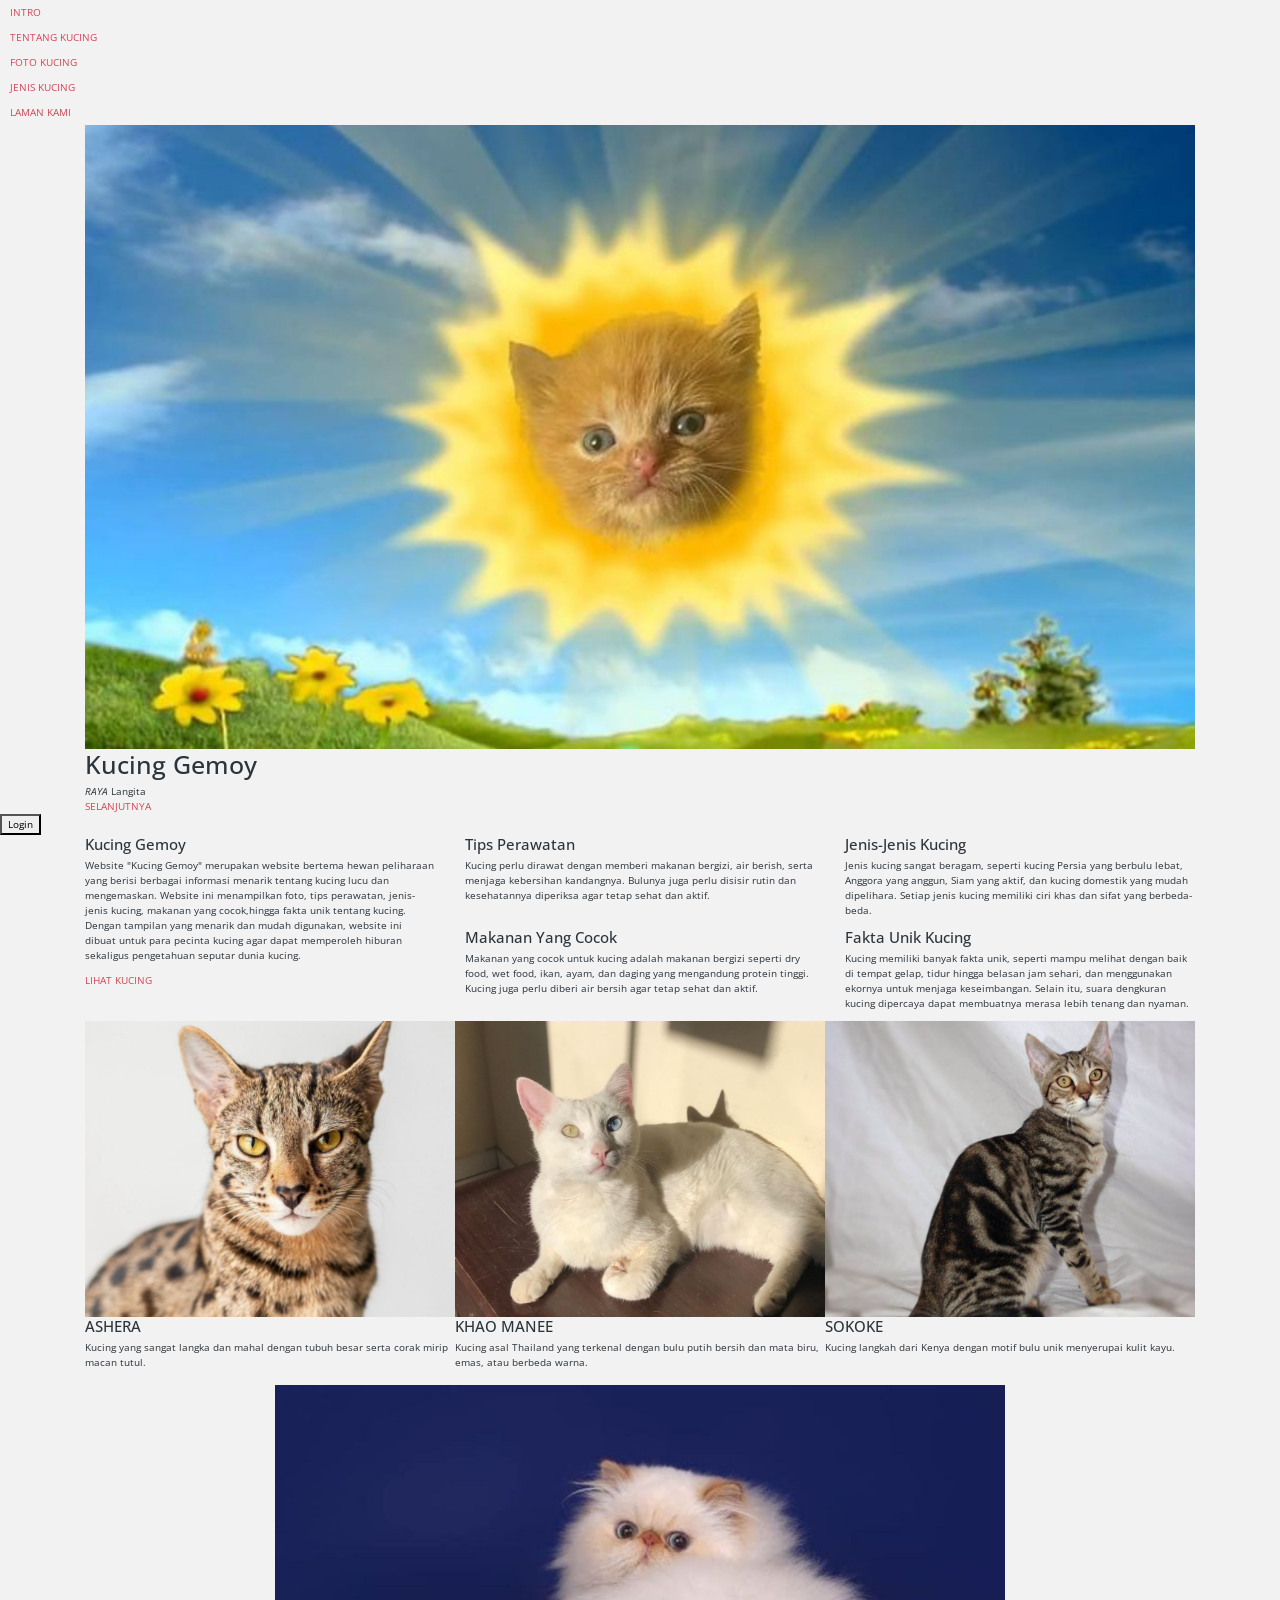
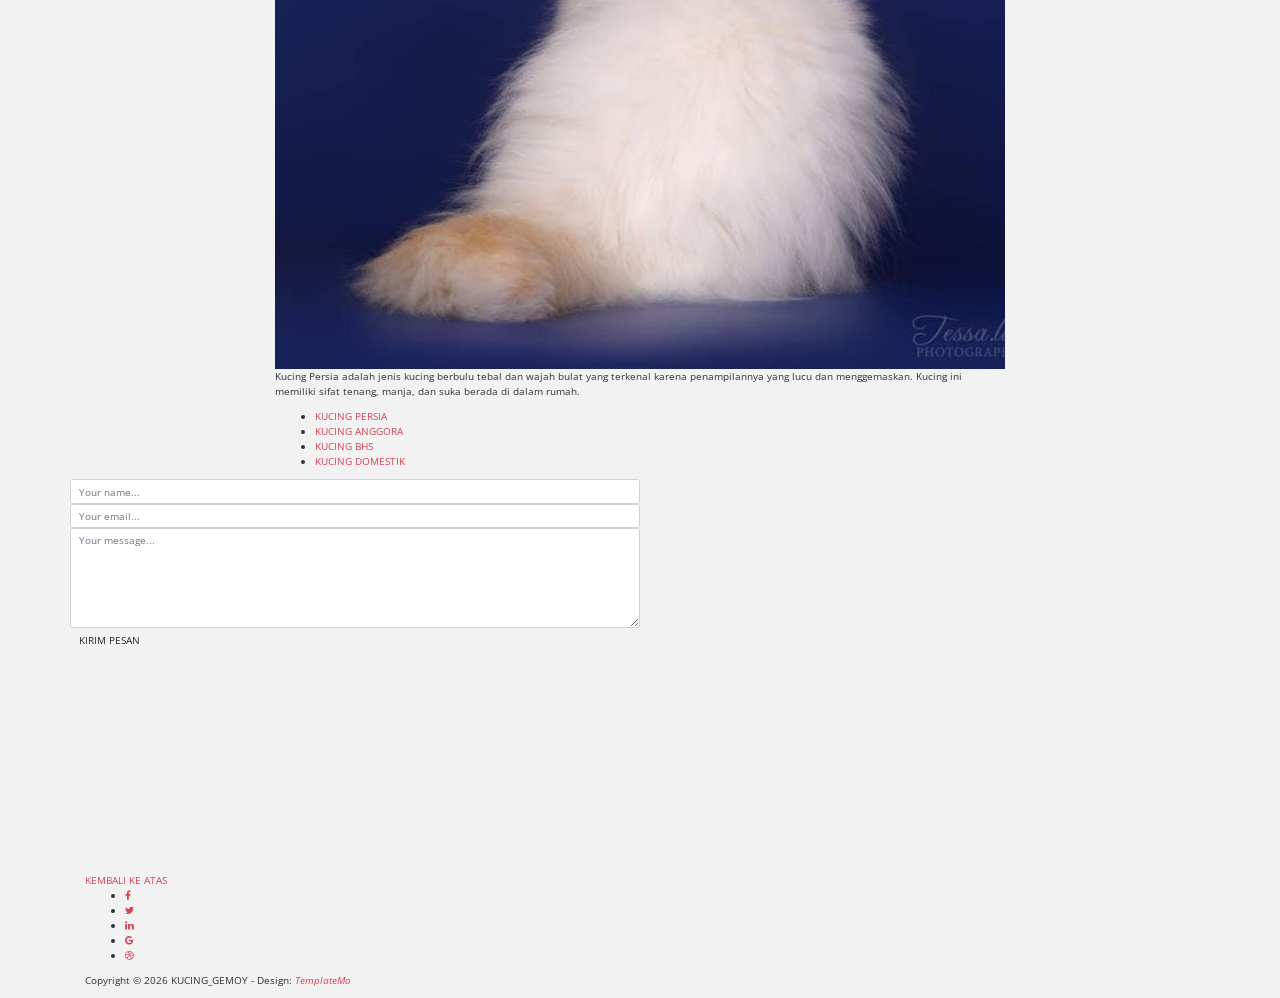
==== commit c5530539: "Update index.html" ====
--- a/index.html
+++ b/index.html
@@ -36,7 +36,7 @@
 
     <div class="parallax-content baner-content" id="home">
         <div class="container">
-            <a href="1st-section.jpg"></a>
+            <a href="1st-section.jpg"><img src="1st-section.jpg" alt=""></a></a>
             <div class="first-content">
                 <h1>Kucing Gemoy</h1>
                 <span><em>RAYA</em> Langita </span>
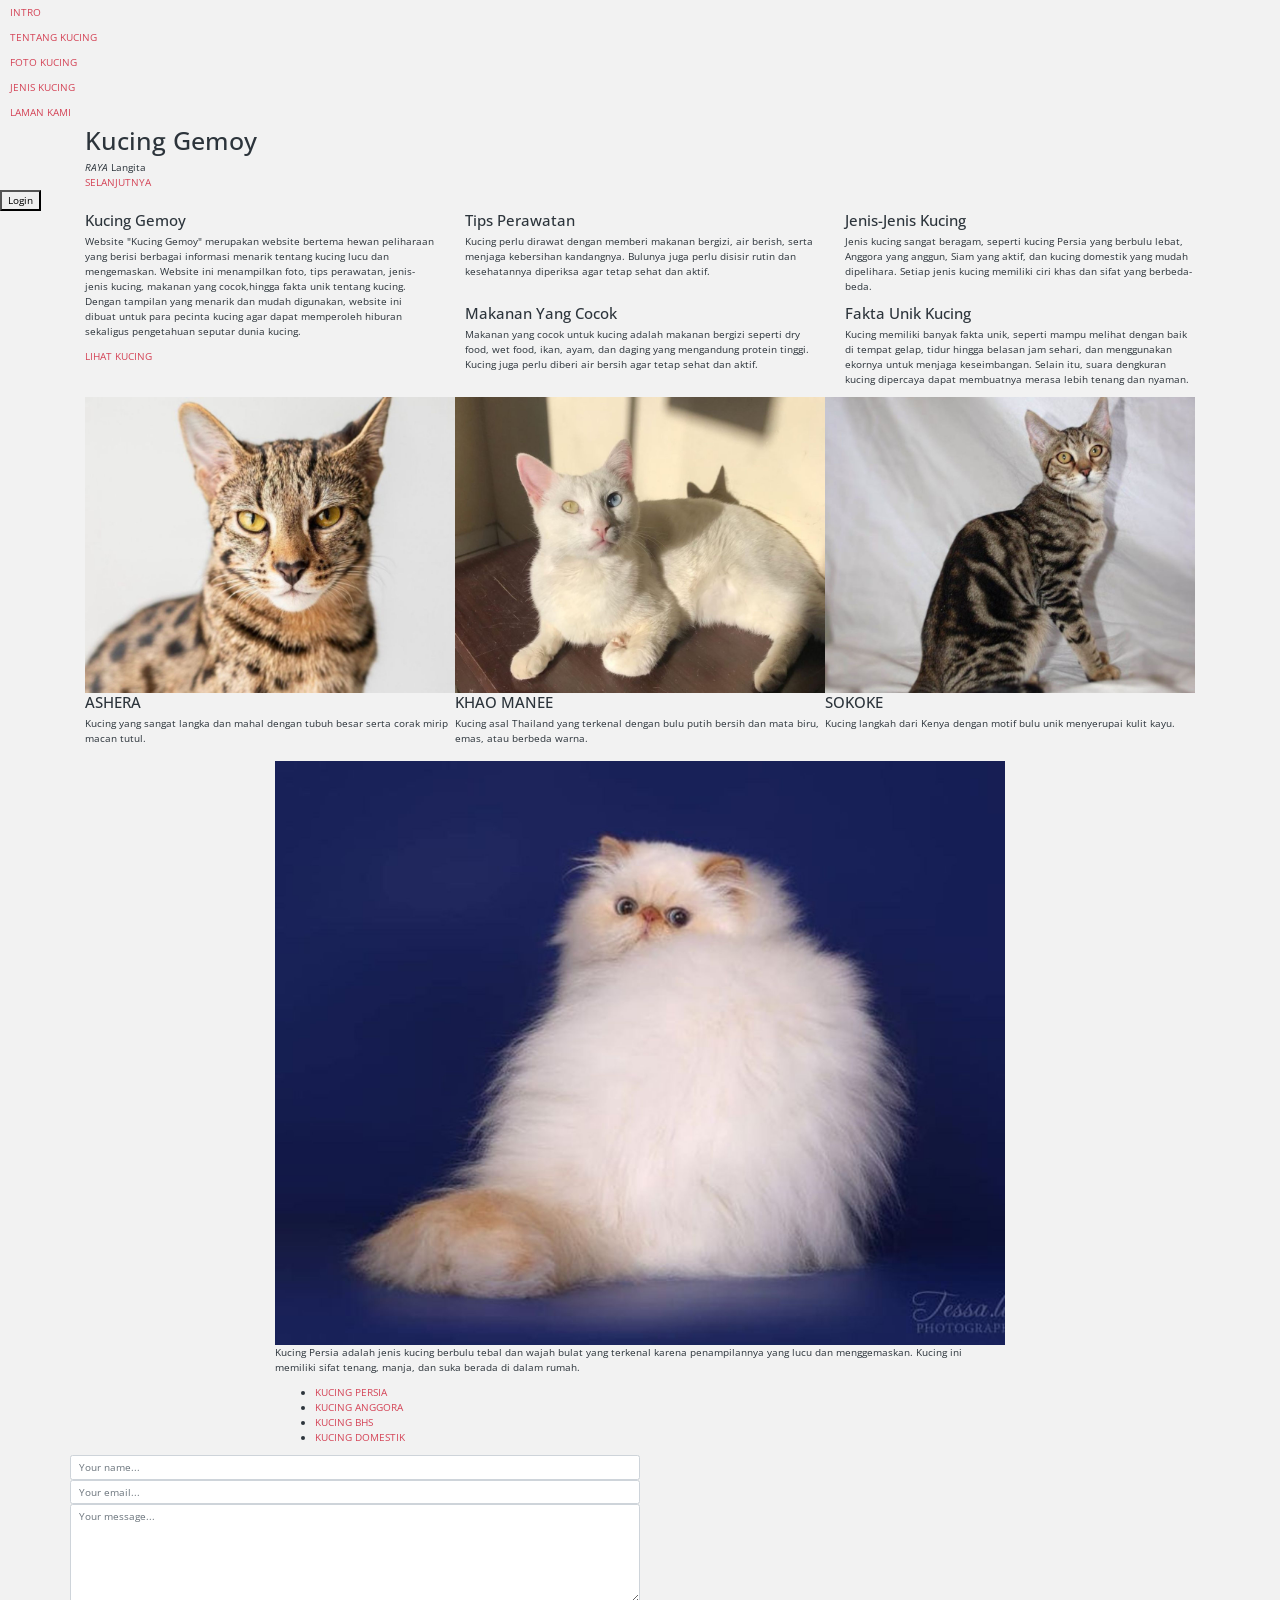
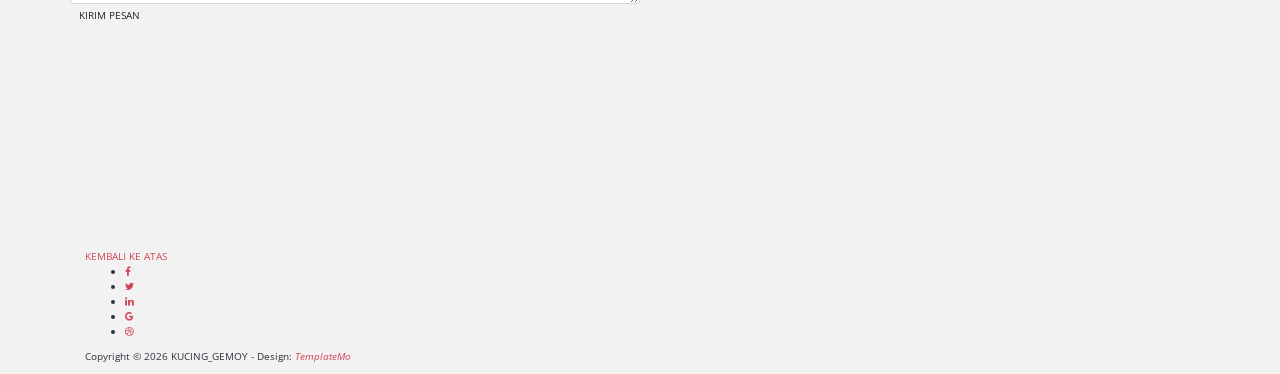
==== commit 06bd5815: "Update index.html" ====
--- a/index.html
+++ b/index.html
@@ -36,7 +36,6 @@
 
     <div class="parallax-content baner-content" id="home">
         <div class="container">
-            <a href="1st-section.jpg"><img src="1st-section.jpg" alt=""></a></a>
             <div class="first-content">
                 <h1>Kucing Gemoy</h1>
                 <span><em>RAYA</em> Langita </span>
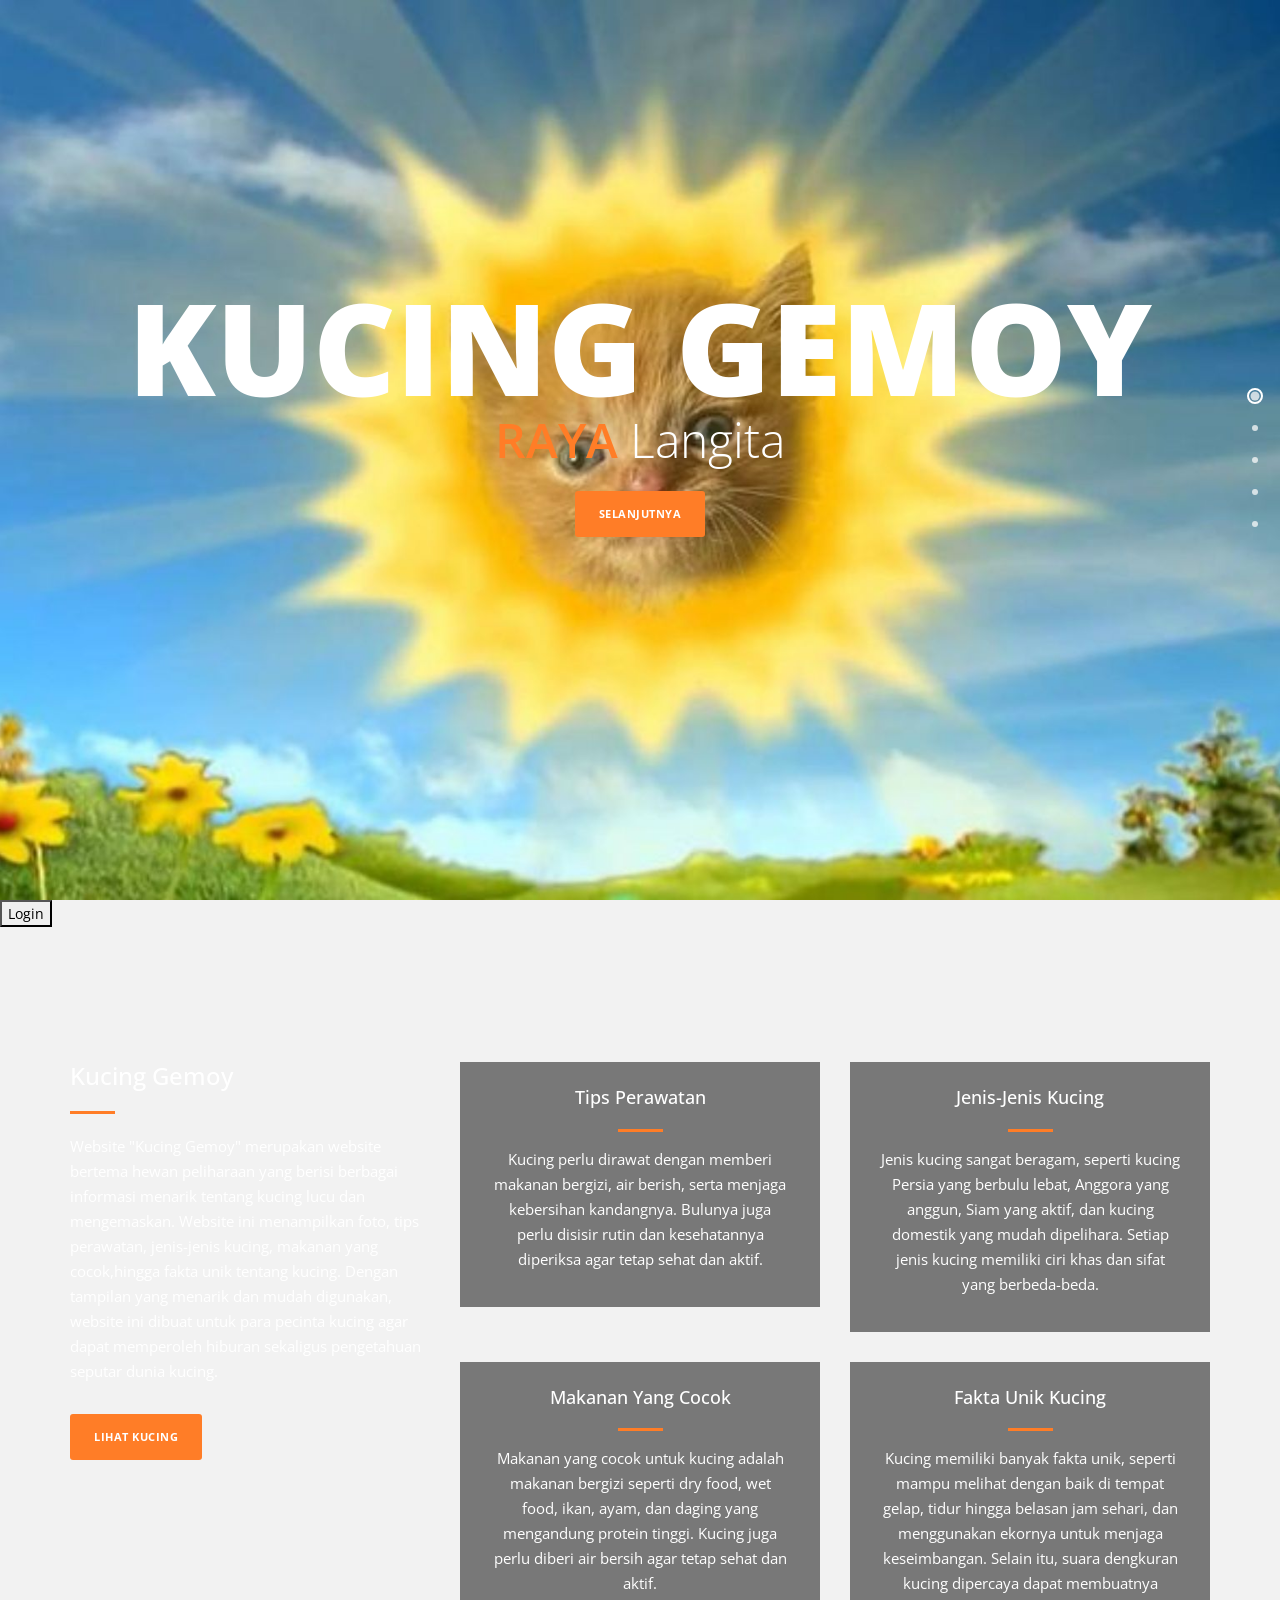
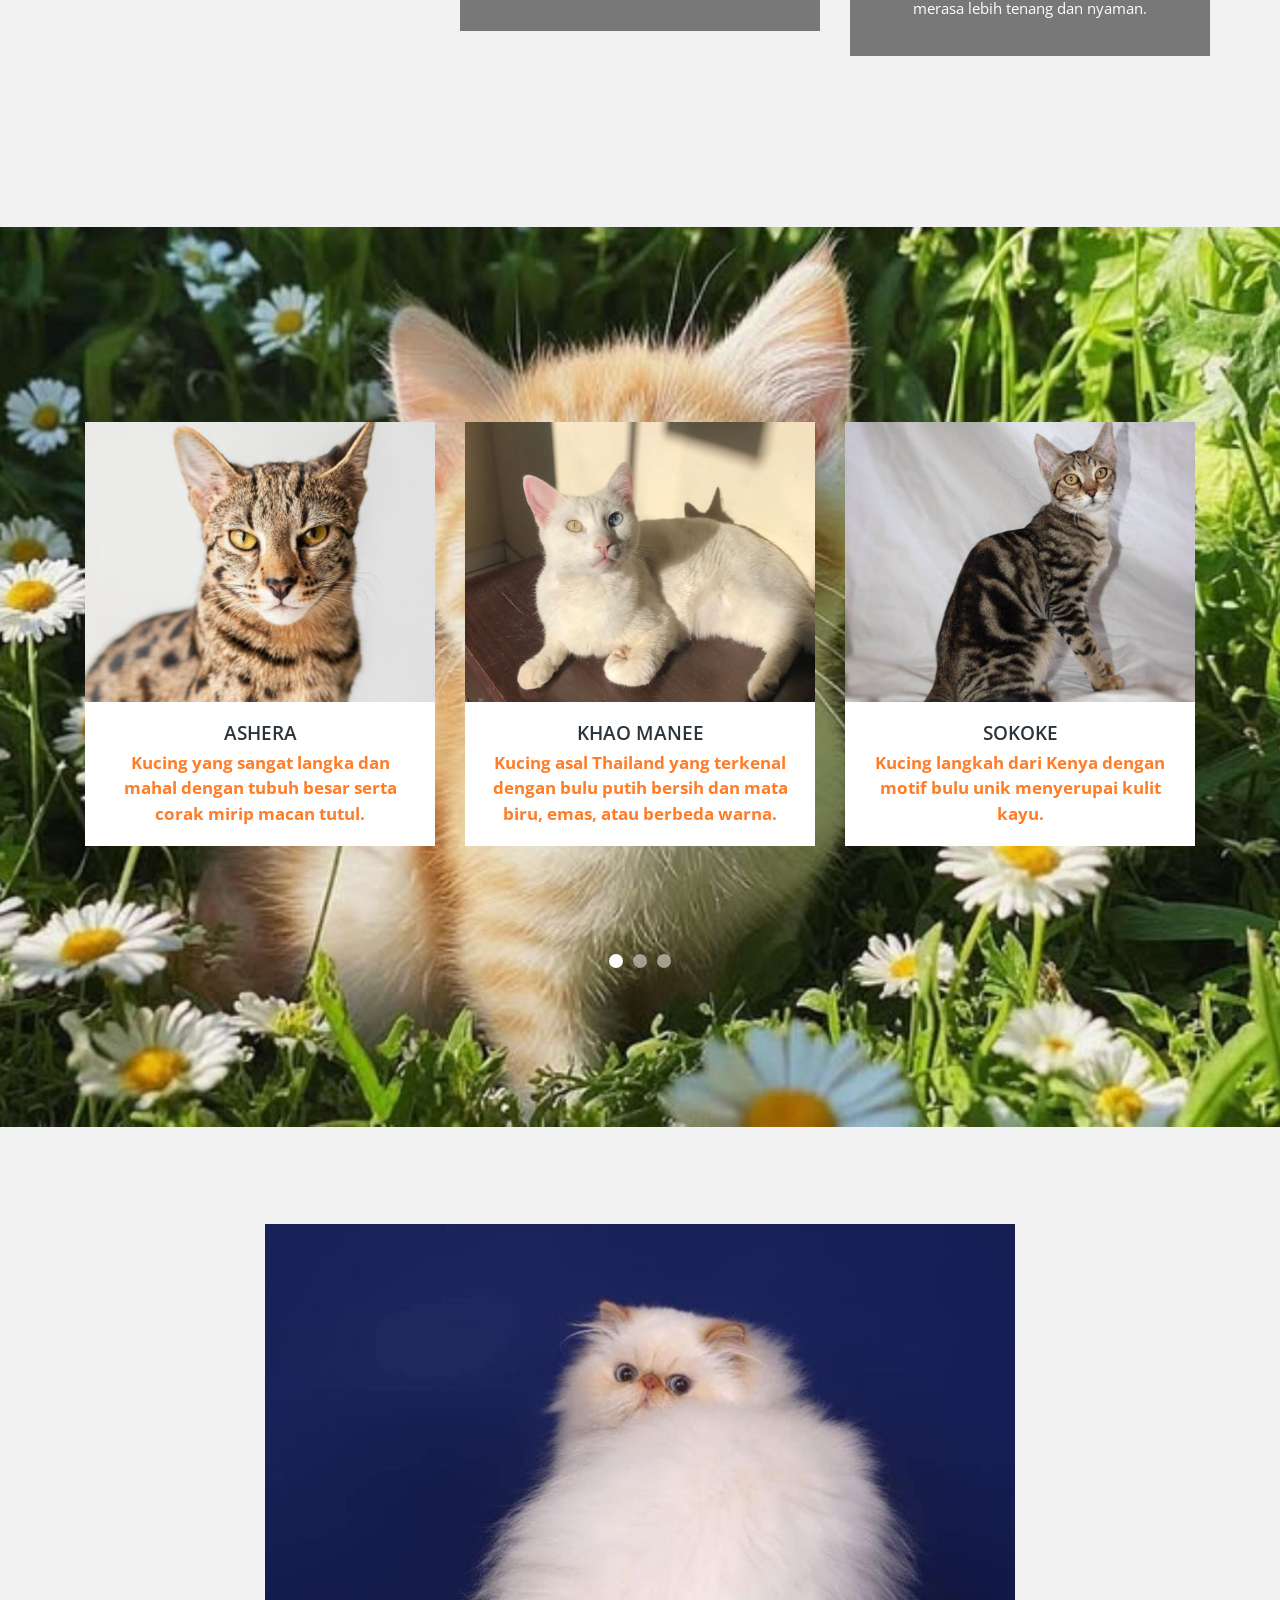
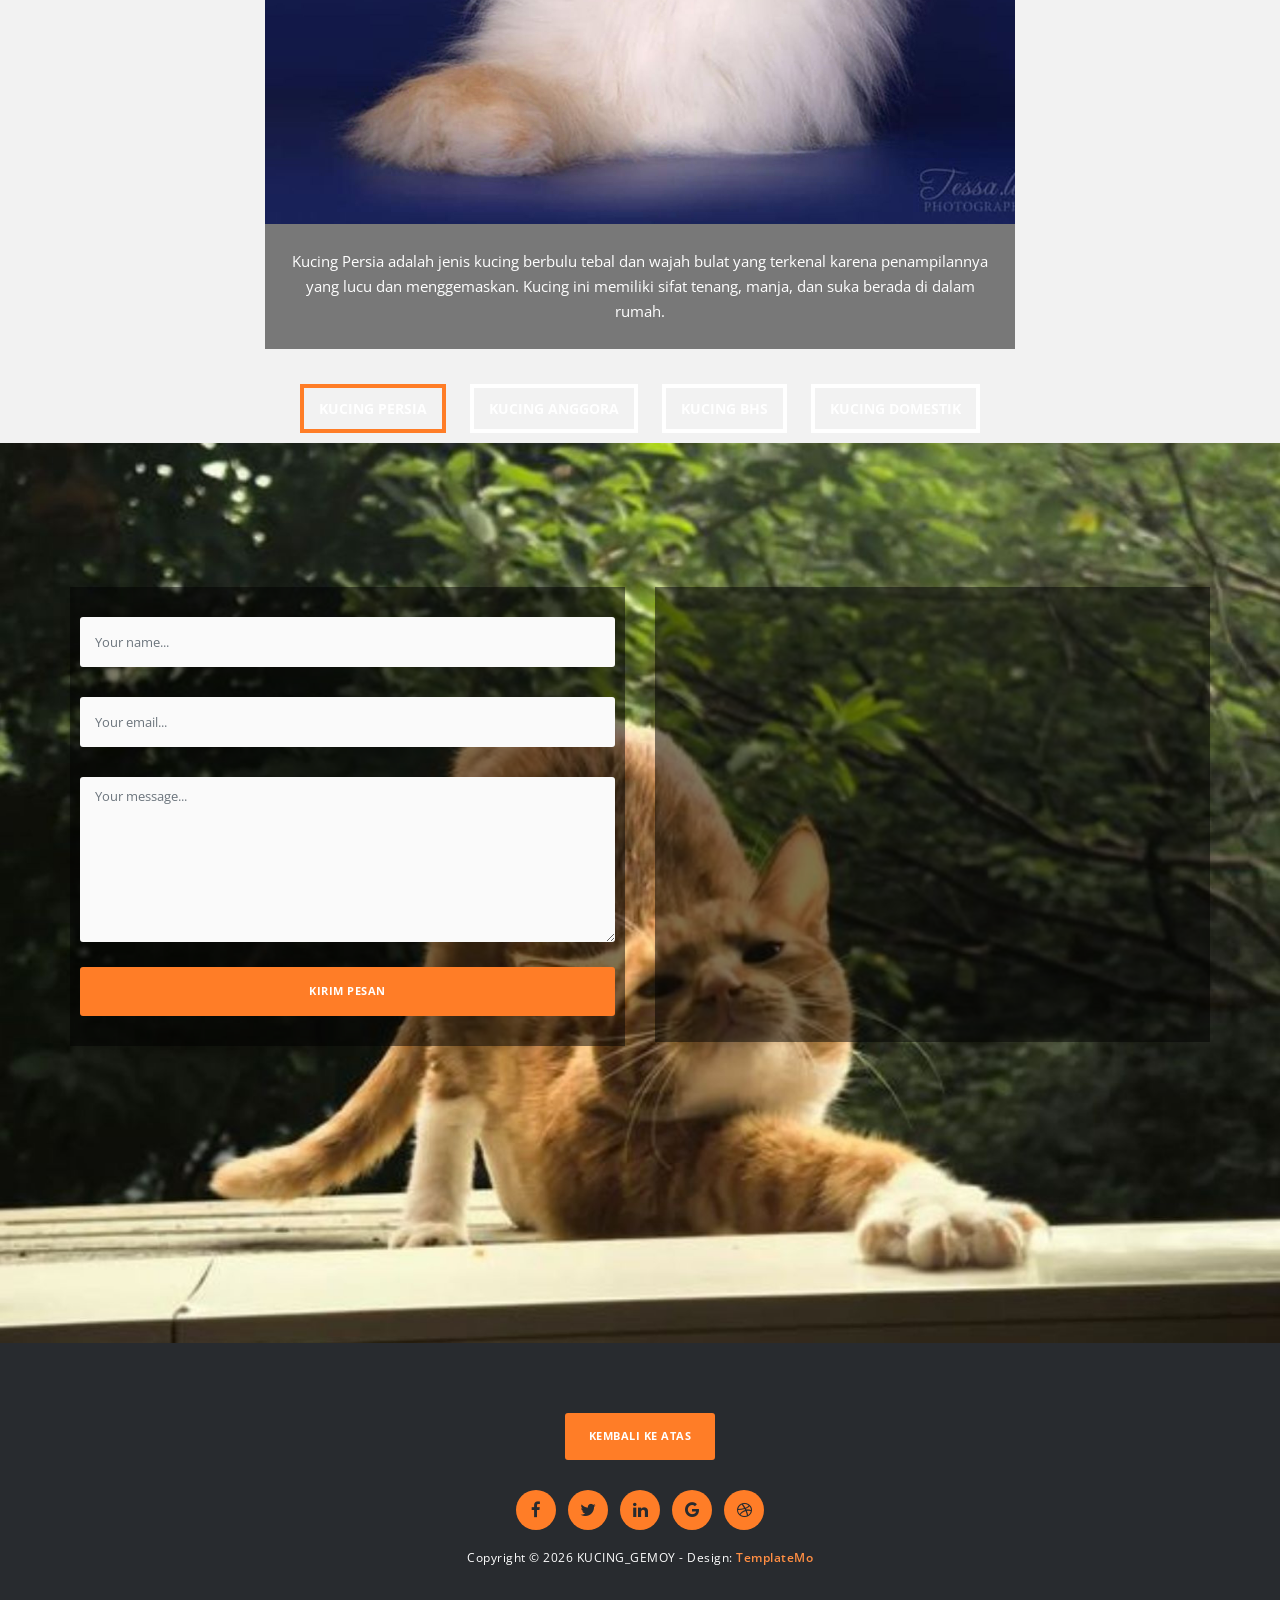
==== commit de75ddf3: "Update index.html" ====
--- a/index.html
+++ b/index.html
@@ -266,7 +266,7 @@
                            4. Copy only URL and paste it within the src="" field below
                     -->
 
-                        <iframe src="https://www.google.com/maps/embed?pb=!1m18!1m12!1m3!1d1197183.8373802372!2d-1.9415093691103689!3d6.781986417238027!2m3!1f0!2f0!3f0!3m2!1i1024!2i768!4f13.1!3m3!1m2!1s0xfdb96f349e85efd%3A0xb8d1e0b88af1f0f5!2sKumasi+Central+Market!5e0!3m2!1sen!2sth!4v1532967884907" width="100%" height="390" frameborder="0" style="border:0" allowfullscreen></iframe>
+                        <iframe src="https://maps.app.goo.gl/nRSq2NK9nuNmXZ5Y7" width="100%" height="390" frameborder="0" style="border:0" allowfullscreen></iframe>
                     </div>
                 </div>
             </div>
--- a/css/templatemo-main.css
+++ b/css/templatemo-main.css
@@ -0,0 +1,756 @@
+/*
+
+Vanilla Template
+
+https://templatemo.com/tm-526-vanilla
+
+*/
+
+p {
+  font-size: 15px;
+  line-height: 25px;
+}
+
+section {
+  padding: 25px 0 35px;
+  background: #fff;
+}
+
+body { 
+  position: relative; /* we need this for the scrollspy */ 
+  font-size: 14px;
+}
+
+a { color: #3CC; }
+
+a:hover { color: #FF0; }
+
+/*----------
+  NAV
+----------*/
+
+.fixed-side-navbar {
+  position: fixed;
+  top: 50%;
+  right: 0;
+  z-index: 99999;
+  margin-top: -100px;
+  text-align: right;
+  padding: 30px 0;
+  -webkit-transition: all .3s;
+  transition: all .3s;
+}
+.fixed-side-navbar:hover {
+  background: transparent;
+}
+.fixed-side-navbar:hover .nav > li > a > span {
+  color: rgba(0, 0, 0, 0.5);
+  display: block;
+  background-color: #fff;
+  text-align: center;
+  text-transform: uppercase;
+  font-size: 12px;
+  padding: 2px 12px;
+  border-radius: 15px;
+}
+.fixed-side-navbar .nav > li a.active {
+  background-color: transparent;
+  color: black;
+}
+.fixed-side-navbar .nav > li a.active:after {
+  -webkit-transform: scale(0.9);
+          transform: scale(0.9);
+}
+.fixed-side-navbar .nav > li a.active:before {
+  content: '';
+  position: absolute;
+  top: 50%;
+  right: 17px;
+  margin-top: -8px;
+  width: 16px;
+  height: 16px;
+  background: transparent;
+  border: 2px solid #fff;
+  border-radius: 10px;
+}
+.nav>li {
+  position: relative;
+  display: block;
+}
+.fixed-side-navbar .nav > li a {
+  color: #fff;
+  min-height: 32px;
+  background: transparent;
+  padding: 5px 45px 5px 25px;
+  border-right: none;
+}
+.fixed-side-navbar .nav > li a span {
+  display: none;
+  -webkit-transition: all .2s;
+  transition: all .2s;
+}
+.fixed-side-navbar .nav > li a:after {
+  content: '';
+  position: absolute;
+  top: 50%;
+  right: 20px;
+  margin-top: -5px;
+  width: 10px;
+  height: 10px;
+  border-radius: 10px;
+  background: rgba(250, 250, 250, 0.75);
+  -webkit-transition: all .3s;
+  transition: all .3s;
+  -webkit-transform: scale(0.6);
+          transform: scale(0.6);
+}
+.fixed-side-navbar .nav > li a:hover {
+  background-color: transparent;
+  border-top-left-radius: 5px;
+  border-bottom-left-radius: 5px;
+  border-color: black;
+  boder-right: 0;
+}
+.fixed-side-navbar .nav > li a:hover > span {
+  color: black;
+  display: block;
+}
+
+.fadeInRight {
+  -webkit-animation-name: fadeInRight;
+          animation-name: fadeInRight;
+}
+
+
+.primary-button a {
+  display: inline-block;
+  background-color: #ff7d27;
+  padding: 15px 24px;
+  border-radius: 3px;
+  text-transform: uppercase;
+  font-size: 11px;
+  color: #fff;
+  font-weight: 700;
+  text-decoration: none;
+  letter-spacing: 0.5px;
+}
+
+
+.parallax-content {
+  width: 100%;
+  min-height: 100vh;
+  background-size: cover;
+}
+
+
+.baner-content {
+  padding-top: 30vh;
+  text-align: center;
+  background-image: url(../1st-section.jpg);
+}
+
+.baner-content h1 {
+  margin-top: 0px;
+  font-size: 128px;
+  color: #fff;
+  font-weight: 900;
+  text-transform: uppercase;
+  margin-bottom: 0px;
+}
+
+.baner-content em {
+  color: #ff7d27;
+  font-weight: 600;
+  font-style: normal;
+}
+
+.baner-content span {
+  display: inline-block;
+  margin-top: -20px;
+  font-weight: 300;
+  font-size: 48px;
+  color: #fff;
+}
+
+.baner-content .primary-button {
+  margin-top: 15px;
+}
+
+
+
+.service-content {
+  padding-left: 15px;
+  padding-right: 15px;
+  padding-top: 15vh;
+  background-image: url(../2nd-section.jpg);
+  background-attachment: fixed;
+  min-height: 100vh;
+  background-size: cover;
+  background-position: center center;
+}
+
+.service-content .left-text h4 {
+  font-size: 24px;
+  font-weight: 500;
+  color: #fff;
+}
+
+h4, .h4 {
+  font-size: 18px;
+}
+
+.service-content .left-text .line-dec {
+  width: 45px;
+  height: 3px;
+  background-color: #ff7d27;
+  margin: 20px 0px 20px 0px;
+}
+
+.service-content .left-text p {
+  color: #fff;
+}
+
+.service-content .left-text ul {
+  padding: 0;
+  margin-top: 30px;
+  list-style: none;
+}
+
+.service-content .left-text ul li {
+  margin: 15px 0px;
+  font-weight: 600;
+  color: #fff;
+}
+
+.service-content .left-text .primary-button {
+  margin: 30px 0px;
+}
+
+.service-content .service-item {
+  background-color: rgba(0, 0, 0, 0.5);
+  padding: 25px 30px;
+  text-align: center;
+  color: #fff;
+  margin-bottom: 30px;
+}
+
+.service-content .service-item .line-dec {
+  width: 45px;
+  height: 3px;
+  background-color: #ff7d27;
+  margin: 20px auto 15px auto;
+}
+
+
+
+.projects-content {
+  padding-top: 20vh;
+  background-image: url(../3rd-section.jpg);
+}
+
+.projects-content .item img {
+  width: 100%;
+}
+
+.projects-content .item {
+  margin: 15px;
+}
+
+.projects-content .item .text-content {
+  background-color: #fff;
+  text-align: center;
+  padding: 20px;
+}
+
+.projects-content .item .text-content h4 {
+  margin-top: 0px;
+  font-size: 19px;
+  font-weight: 600;
+}
+
+.projects-content .item .text-content span {
+  font-style: normal;
+  font-size: 17px;
+  font-weight: 700;
+  color: #ff7d27;
+}
+
+.owl-pagination {
+  margin-top: 40px;
+  opacity: 1;
+  display: inline-block;
+}
+
+.owl-page span {
+  display: block;
+  width: 14px;
+  height: 14px;
+  margin: 0px 5px;
+  filter: alpha(opacity=50);
+  opacity: 0.5;
+  -webkit-border-radius: 20px;
+  -moz-border-radius: 20px;
+  border-radius: 20px;
+  background: #fff;
+}
+
+
+.tabs-content {
+  padding-left: 15px;
+  padding-right: 15px;
+  padding-top: 8vh;
+  background-image: url(../4th-section.jpg);
+  background-attachment: fixed;
+  min-height: 100vh;
+  background-size: cover;
+  background-position: center center;
+}
+
+section {
+  background-color: transparent;
+  padding-bottom: 15px;
+}
+
+.wrapper {
+  text-align: center;
+}
+
+.tabs {
+  list-style: none;
+  margin: 0px;
+  padding: 0px;
+}
+
+.tabs li {
+  display: inline-block;
+  text-align: center;
+  margin: 10px;
+}
+
+.tabs a {
+  display:block;
+  text-align:center;
+  text-decoration:none;
+  text-transform:uppercase;
+  color:#fff;
+  font-size: 14px;
+  font-weight: 700;
+  padding:10px 15px;
+  border:4px solid #fff;
+}
+
+.tabs a:hover {
+  color: #ff7d27;
+}
+
+.tabs .active {
+  border:4px solid #ff7d27;
+}
+
+.tabgroup div  {
+
+}
+
+.tabgroup p {
+  background-color: rgba(0, 0, 0, 0.5);
+  color: #fff;
+  padding: 25px;
+}
+
+.clearfix:after {
+  content:"";
+  display:table;
+  clear:both;
+}
+
+
+.contact-content {
+  padding-left: 15px;
+  padding-right: 15px;
+  padding-top: 16vh;
+  background-image: url(../5th-section.jpg);
+}
+
+.contact-form {
+  background-color: rgba(0, 0, 0, 0.5);
+  padding: 30px 25px;
+  margin-bottom: 30px;
+}
+
+#contact input {
+  border-radius: 3px;
+  padding-left: 15px;
+  font-size: 13px;
+  color: #232323;
+  background-color: rgba(250, 250, 250, 1);
+  outline: none;
+  border: none;
+  box-shadow: none;
+  line-height: 50px;
+  height: 50px;
+  width: 100%;
+  margin-bottom: 30px;
+}
+
+#contact textarea {
+  border-radius: 3px;
+  padding-left: 15px;
+  padding-top: 10px;
+  font-size: 13px;
+  color: #232323;
+  background-color: rgba(250, 250, 250, 1);
+  outline: none;
+  border: none;
+  box-shadow: none;
+  height: 165px;
+  max-height: 220px;
+  width: 100%;
+  margin-bottom: 25px;
+}
+
+#contact button {
+  display: inline-block;
+  background-color: #ff7d27;
+  padding: 15px 24px;
+  width: 100%;
+  border-radius: 3px;
+  text-transform: uppercase;
+  font-size: 11px;
+  color: #fff;
+  font-weight: 700;
+  text-decoration: none;
+  letter-spacing: 0.5px;
+}
+
+.map {
+  margin-bottom: 30px;
+  width: 100%;
+  background-color: rgba(0, 0, 0, 0.5);
+  padding: 30px 20px;
+}
+
+
+
+footer {
+  text-align: center;
+  background-color: #282b2f;
+  padding: 70px 0px;
+}
+
+footer .primary-button {
+  margin-bottom: 30px;
+}
+
+footer ul {
+  padding: 0px;
+  margin: 0px;
+  list-style: none;
+}
+
+footer ul li {
+  display: inline-block;
+  margin: 0px 4px;
+}
+
+footer ul li a {
+  width: 40px;
+  height: 40px;
+  line-height: 40px;
+  text-align: center;
+  display: inline-block;
+  background-color: #ff7d27;
+  color: #282b2f;
+  border-radius: 50%;
+  text-decoration: none;
+  transition: all 0.5s;
+  font-size: 17px;
+}
+
+footer ul li a:hover {
+  color: #282b2f;
+  background-color: #ff8e43;
+}
+
+footer p {
+  font-size: 12px;
+  color: #fff;
+  margin-top: 15px;
+  color: #fff;
+  letter-spacing: 0.5px;
+  margin-bottom: 0px;
+}
+
+footer em {
+  color: #ff8e43;
+  font-weight: 600;
+  font-style: normal;
+}
+
+@media (max-width: 767px){
+  
+  .baner-content {
+    padding-top: 30vh;
+  }
+
+  .baner-content h1 {
+    font-size: 64px;
+  }
+
+  .baner-content em {
+  }
+
+  .baner-content span {
+    font-size: 24px;
+  }
+
+  .baner-content .primary-button {
+    margin-top: 15px;
+  }
+
+  .service-content {
+    padding-top: 5vh;
+    text-align: center;
+  }
+
+  .service-content .left-text .line-dec {
+    width: 45px;
+    height: 3px;
+    background-color: #ff7d27;
+    margin: 20px auto 20px auto;
+  }
+
+  .service-content .left-text ul {
+    text-align: left;
+  }
+
+  .service-content .service-item {
+    background-color: rgba(0, 0, 0, 0.5);
+    padding: 25px 30px;
+    text-align: center;
+    color: #fff;
+    margin-bottom: 30px;
+  }
+
+}
+
+@media (min-width: 1200px) {
+  .container {
+    max-width: 1170px;
+  }
+}
+
+/* LIGHT BOX */
+
+body:after {
+  content: url(../close.png) url(../loading.gif) url(../prev.png) url(../next.png);
+  display: none;
+}
+
+body.lb-disable-scrolling {
+  overflow: hidden;
+}
+
+.lightboxOverlay {
+  position: absolute;
+  top: 0;
+  left: 0;
+  z-index: 99999;
+  background-color: black;
+  filter: progid:DXImageTransform.Microsoft.Alpha(Opacity=80);
+  opacity: 0.8;
+  display: none;
+}
+
+.lightbox {
+  position: absolute;
+  top: 0;
+  left: 0;
+  width: 100%;
+  z-index: 100000;
+  text-align: center;
+  line-height: 0;
+  font-weight: normal;
+}
+
+.lightbox .lb-image {
+  display: block;
+  height: auto;
+  max-width: inherit;
+  max-height: none;
+  border-radius: 3px;
+
+  /* Image border */
+  border: 4px solid white;
+}
+
+.lightbox a img {
+  border: none;
+}
+
+.lb-outerContainer {
+  position: relative;
+  *zoom: 1;
+  width: 250px;
+  height: 250px;
+  margin: 0 auto;
+  border-radius: 4px;
+
+  /* Background color behind image.
+     This is visible during transitions. */
+  background-color: white;
+}
+
+.lb-outerContainer:after {
+  content: "";
+  display: table;
+  clear: both;
+}
+
+.lb-loader {
+  position: absolute;
+  top: 43%;
+  left: 0;
+  height: 25%;
+  width: 100%;
+  text-align: center;
+  line-height: 0;
+}
+
+.lb-cancel {
+  display: block;
+  width: 32px;
+  height: 32px;
+  margin: 0 auto;
+  background: url(../loading.gif) no-repeat;
+}
+
+.lb-nav {
+  position: absolute;
+  top: 0;
+  left: 0;
+  height: 100%;
+  width: 100%;
+  z-index: 10;
+}
+
+.lb-container > .nav {
+  left: 0;
+}
+
+.lb-nav a {
+  outline: none;
+  background-image: url('[data-uri]');
+}
+
+.lb-prev, .lb-next {
+  height: 100%;
+  cursor: pointer;
+  display: block;
+}
+
+.lb-nav a.lb-prev {
+  width: 34%;
+  left: 0;
+  float: left;
+  background: url(../prev.png) left 48% no-repeat;
+  filter: progid:DXImageTransform.Microsoft.Alpha(Opacity=0);
+  opacity: 0;
+  -webkit-transition: opacity 0.6s;
+  -moz-transition: opacity 0.6s;
+  -o-transition: opacity 0.6s;
+  transition: opacity 0.6s;
+}
+
+.lb-nav a.lb-prev:hover {
+  filter: progid:DXImageTransform.Microsoft.Alpha(Opacity=100);
+  opacity: 1;
+}
+
+.lb-nav a.lb-next {
+  width: 64%;
+  right: 0;
+  float: right;
+  background: url(../next.png) right 48% no-repeat;
+  filter: progid:DXImageTransform.Microsoft.Alpha(Opacity=0);
+  opacity: 0;
+  -webkit-transition: opacity 0.6s;
+  -moz-transition: opacity 0.6s;
+  -o-transition: opacity 0.6s;
+  transition: opacity 0.6s;
+}
+
+.lb-nav a.lb-next:hover {
+  filter: progid:DXImageTransform.Microsoft.Alpha(Opacity=100);
+  opacity: 1;
+}
+
+.lb-dataContainer {
+  margin: 0 auto;
+  padding-top: 5px;
+  *zoom: 1;
+  width: 100%;
+  -moz-border-radius-bottomleft: 4px;
+  -webkit-border-bottom-left-radius: 4px;
+  border-bottom-left-radius: 4px;
+  -moz-border-radius-bottomright: 4px;
+  -webkit-border-bottom-right-radius: 4px;
+  border-bottom-right-radius: 4px;
+}
+
+.lb-dataContainer:after {
+  content: "";
+  display: table;
+  clear: both;
+}
+
+.lb-data {
+  padding: 0 4px;
+  color: #ccc;
+}
+
+.lb-data .lb-details {
+  width: 85%;
+  float: left;
+  text-align: left;
+  line-height: 1.1em;
+}
+
+.lb-data .lb-caption {
+  font-size: 13px;
+  font-weight: bold;
+  line-height: 1em;
+}
+
+.lb-data .lb-caption a {
+  color: #4ae;
+}
+
+.lb-data .lb-number {
+  display: block;
+  clear: left;
+  padding-bottom: 1em;
+  font-size: 12px;
+  color: #999999;
+}
+
+.lb-data .lb-close {
+  display: block;
+  float: right;
+  width: 30px;
+  height: 30px;
+  background: url(../close.png) top right no-repeat;
+  text-align: right;
+  outline: none;
+  filter: progid:DXImageTransform.Microsoft.Alpha(Opacity=70);
+  opacity: 0.7;
+  -webkit-transition: opacity 0.2s;
+  -moz-transition: opacity 0.2s;
+  -o-transition: opacity 0.2s;
+  transition: opacity 0.2s;
+}
+
+.lb-data .lb-close:hover {
+  cursor: pointer;
+  filter: progid:DXImageTransform.Microsoft.Alpha(Opacity=100);
+  opacity: 1;
+}
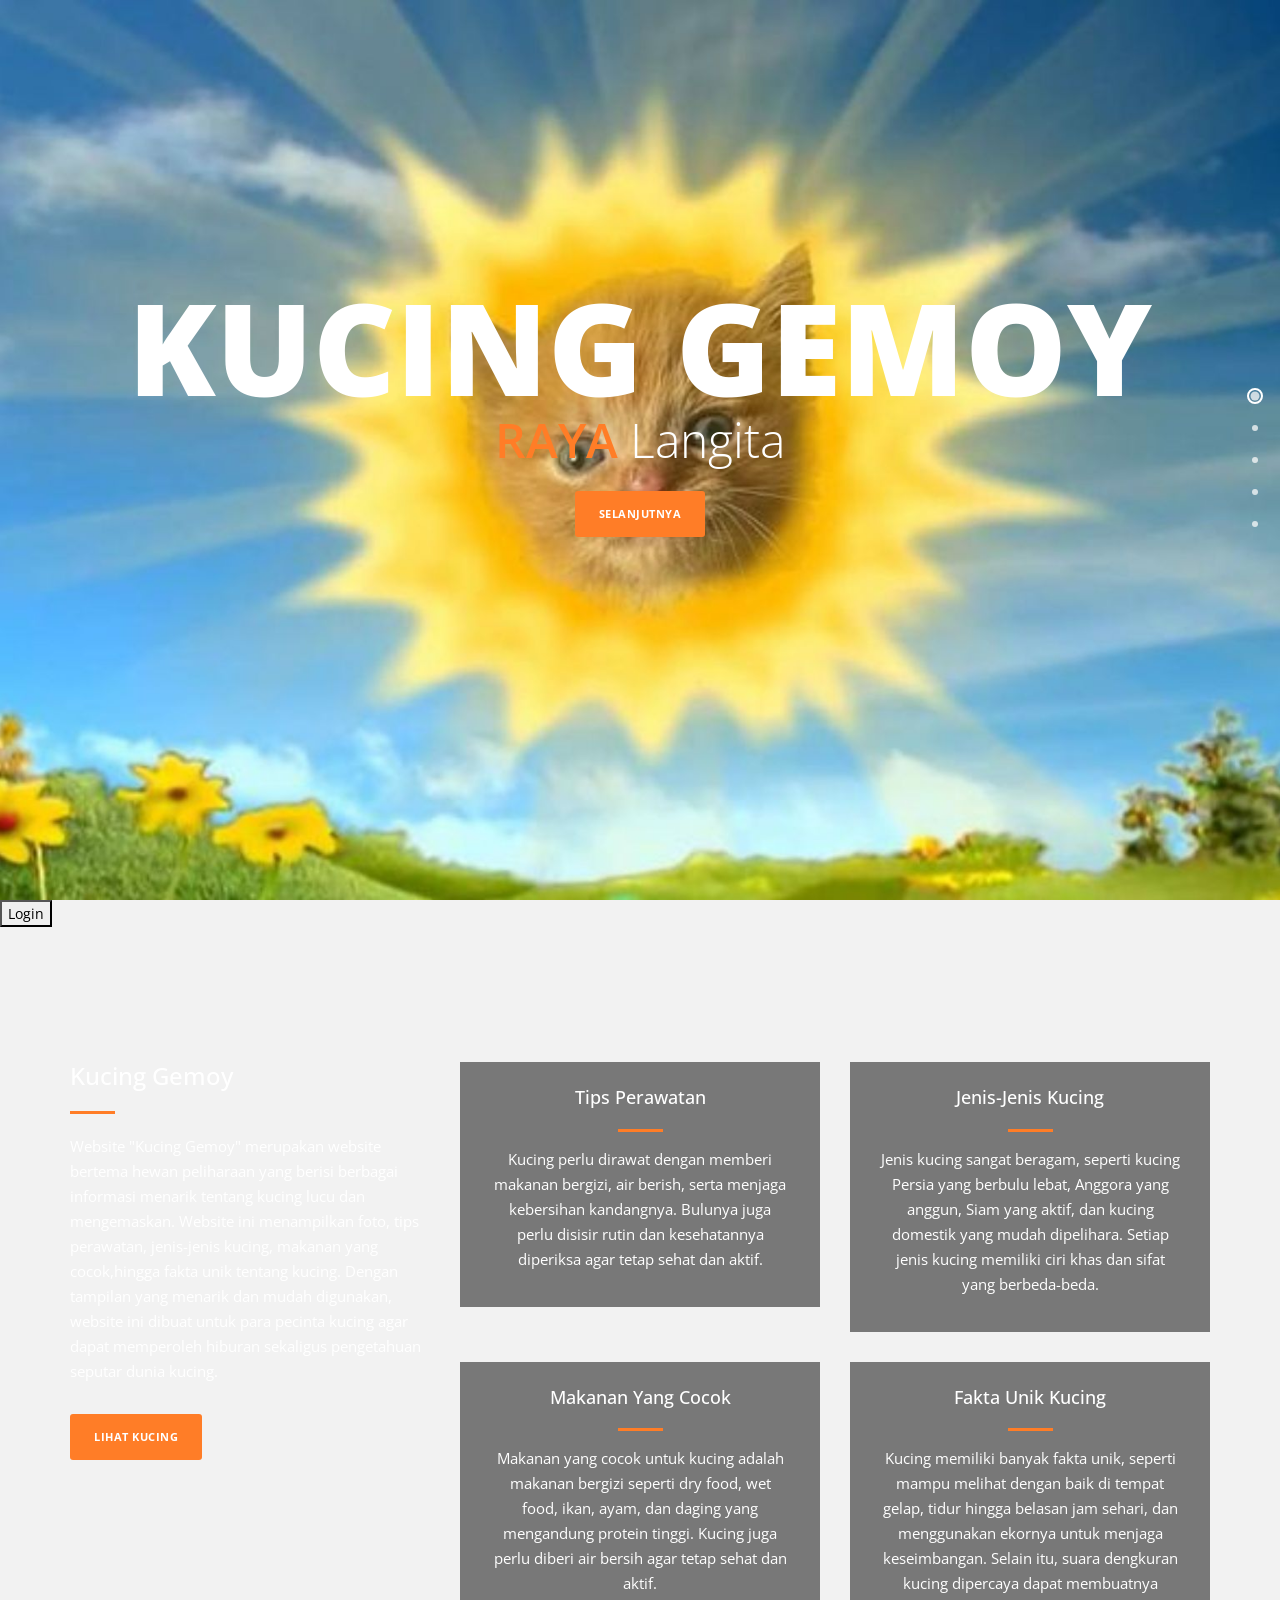
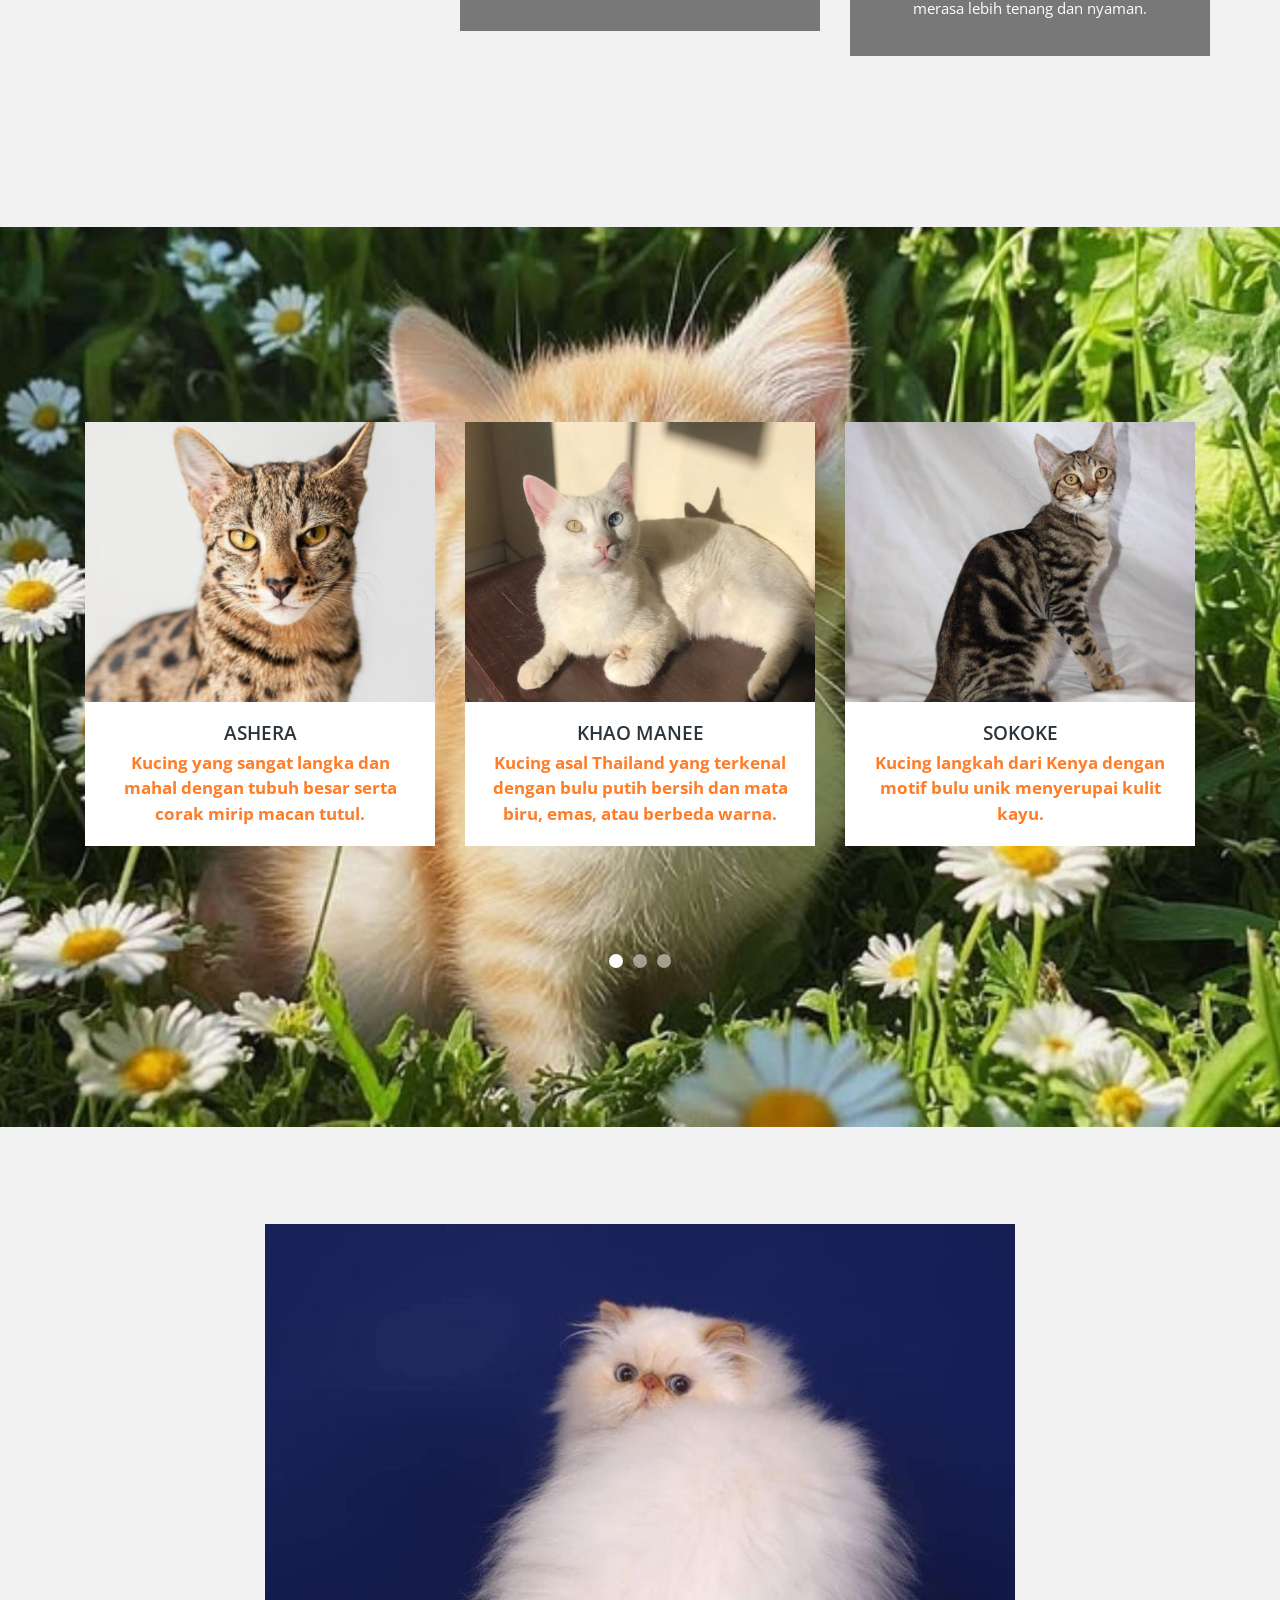
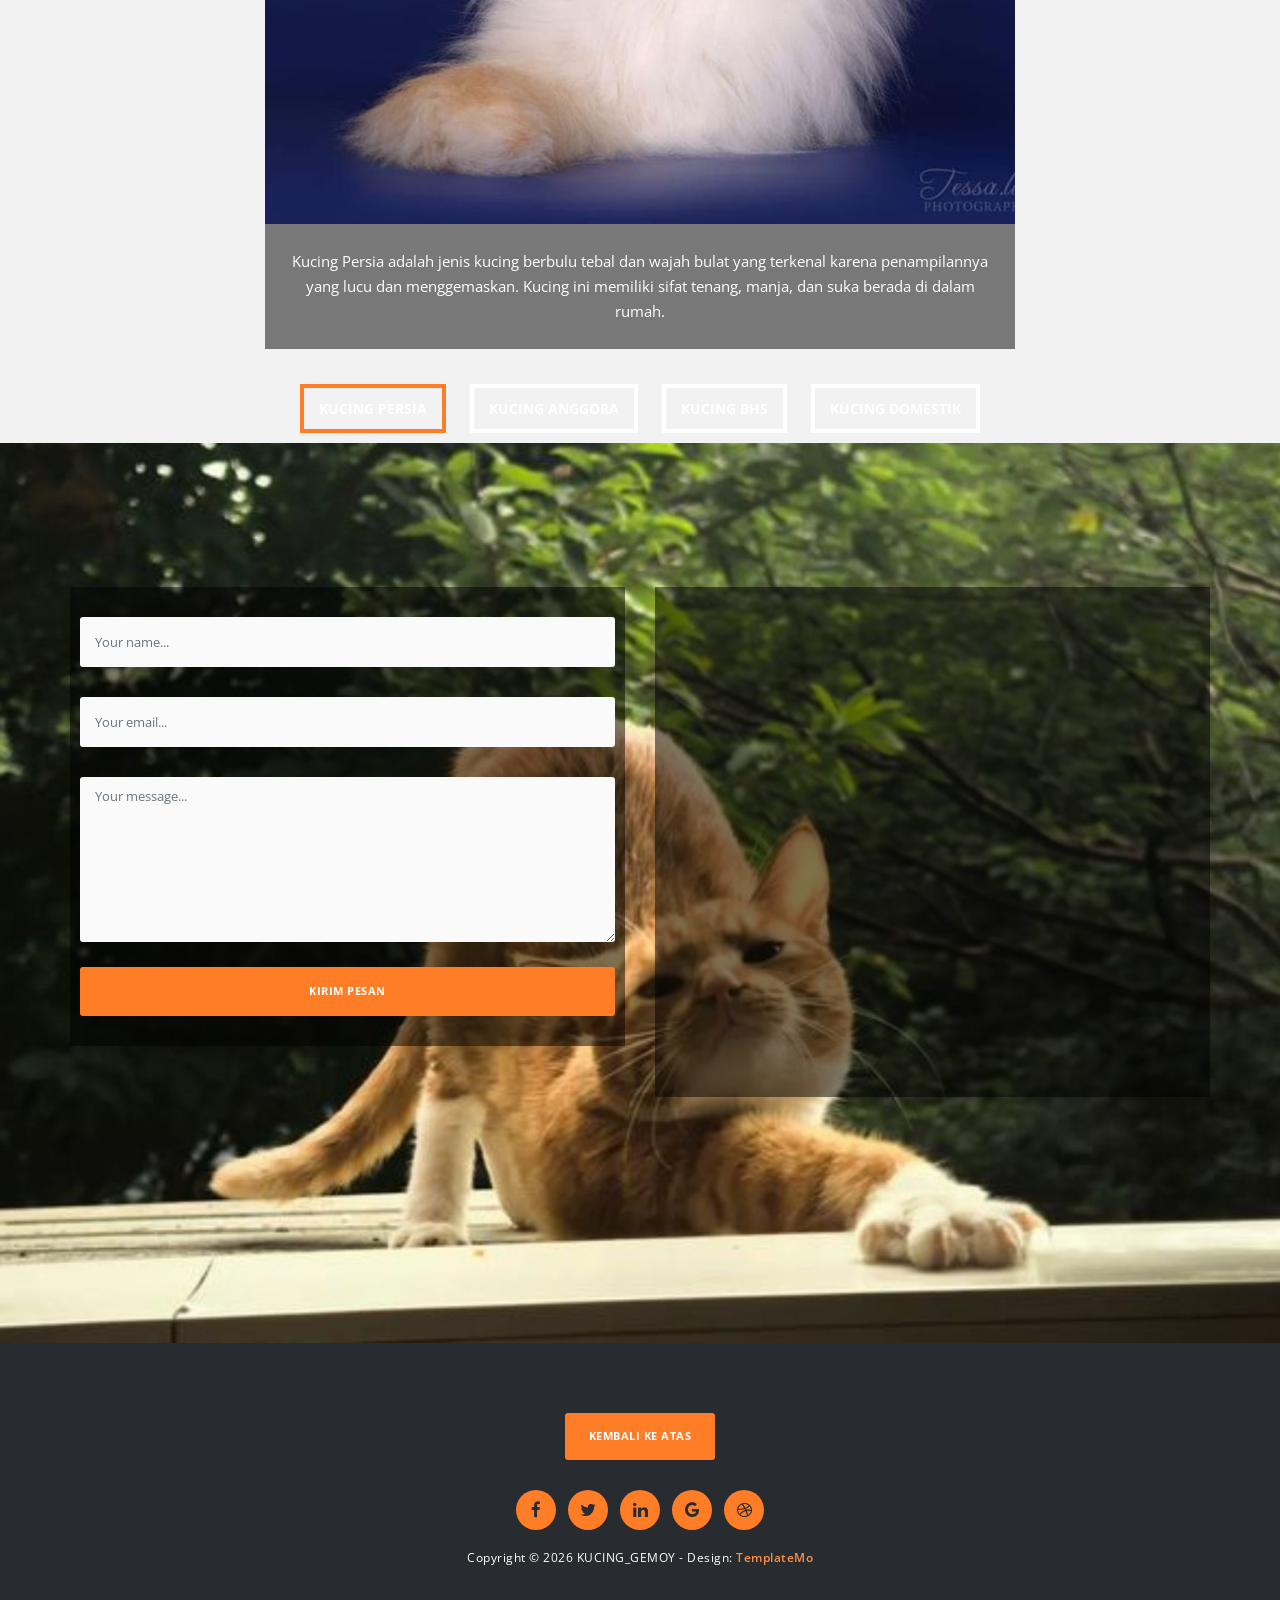
==== commit 67f8ee28: "Update index.html" ====
--- a/index.html
+++ b/index.html
@@ -266,7 +266,16 @@
                            4. Copy only URL and paste it within the src="" field below
                     -->
 
-                        <iframe src="https://maps.app.goo.gl/nRSq2NK9nuNmXZ5Y7" width="100%" height="390" frameborder="0" style="border:0" allowfullscreen></iframe>
+                        
+                        <div class="mapouter" style="position:relative; text-align:right; width:500px; height:450px;">
+                        <div class="gmap_canvas" style="overflow:hidden; background:none!important; width:500px; height:450px;">
+    <iframe width="500px" height="450px" style="border:0;" allowfullscreen="" loading="lazy" referrerpolicy="no-referrer-when-downgrade" src="https://www.google.com/maps/embed/v1/place?q=sma%208%20Yogyakarta&key=AIzaSyBFw0Qbyq9zTFTd-tUY6dZWTgaQzuU17R8"></iframe>
+  </div>
+  <a href="https://norsumediagroup.com/embed-google-map-website-free" target="_blank" rel="noopener noreferrer" class="gme-generated-link">Embed Map on Website for Free</a>
+  <style>
+   .mapouter{position:relative;text-align:right;} .gmap_canvas{overflow:hidden;background:none!important;} .gmap_canvas iframe{width:100%;height:100%;} .mapouter a{display:block;font-size:0.85em;text-align:center;padding:5px 0;color:#6c757d;text-decoration:none;} .gme-generated-link{display:none!important;}
+  </style>
+                        </div>
                     </div>
                 </div>
             </div>
